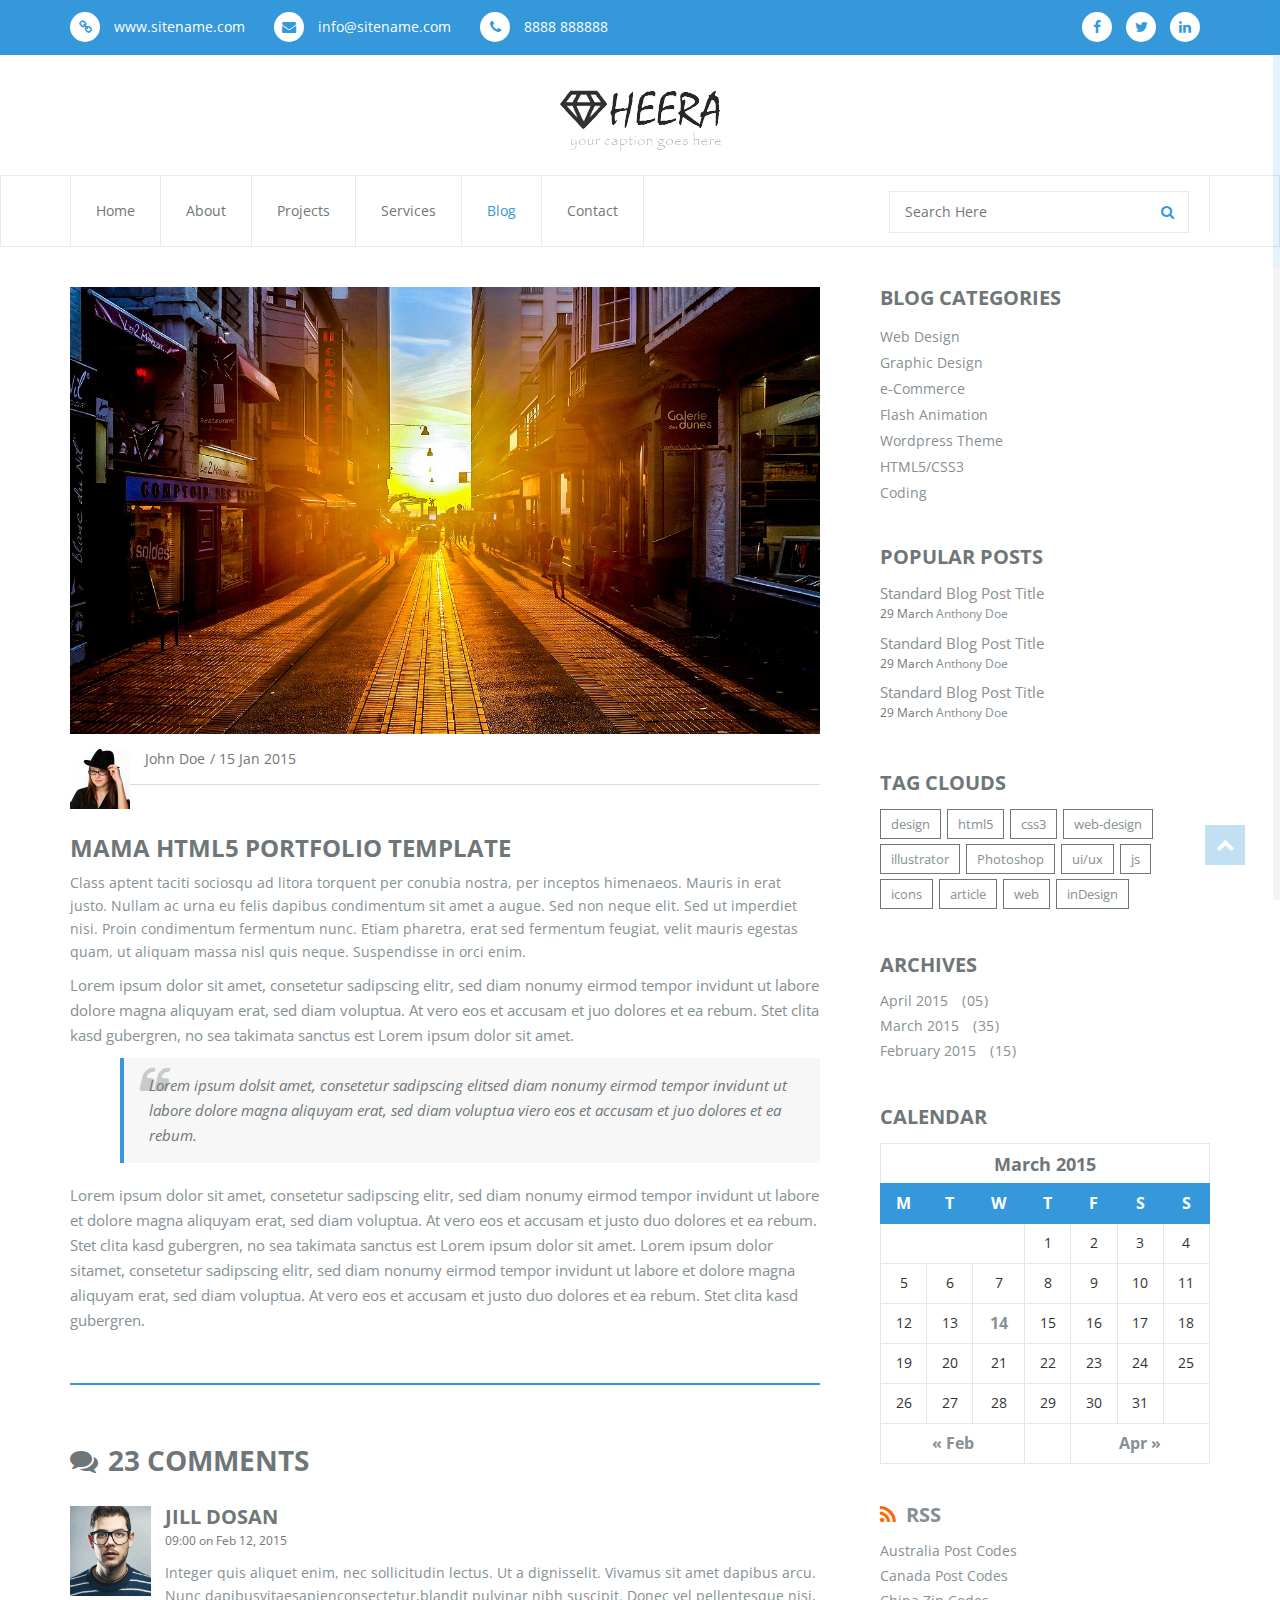
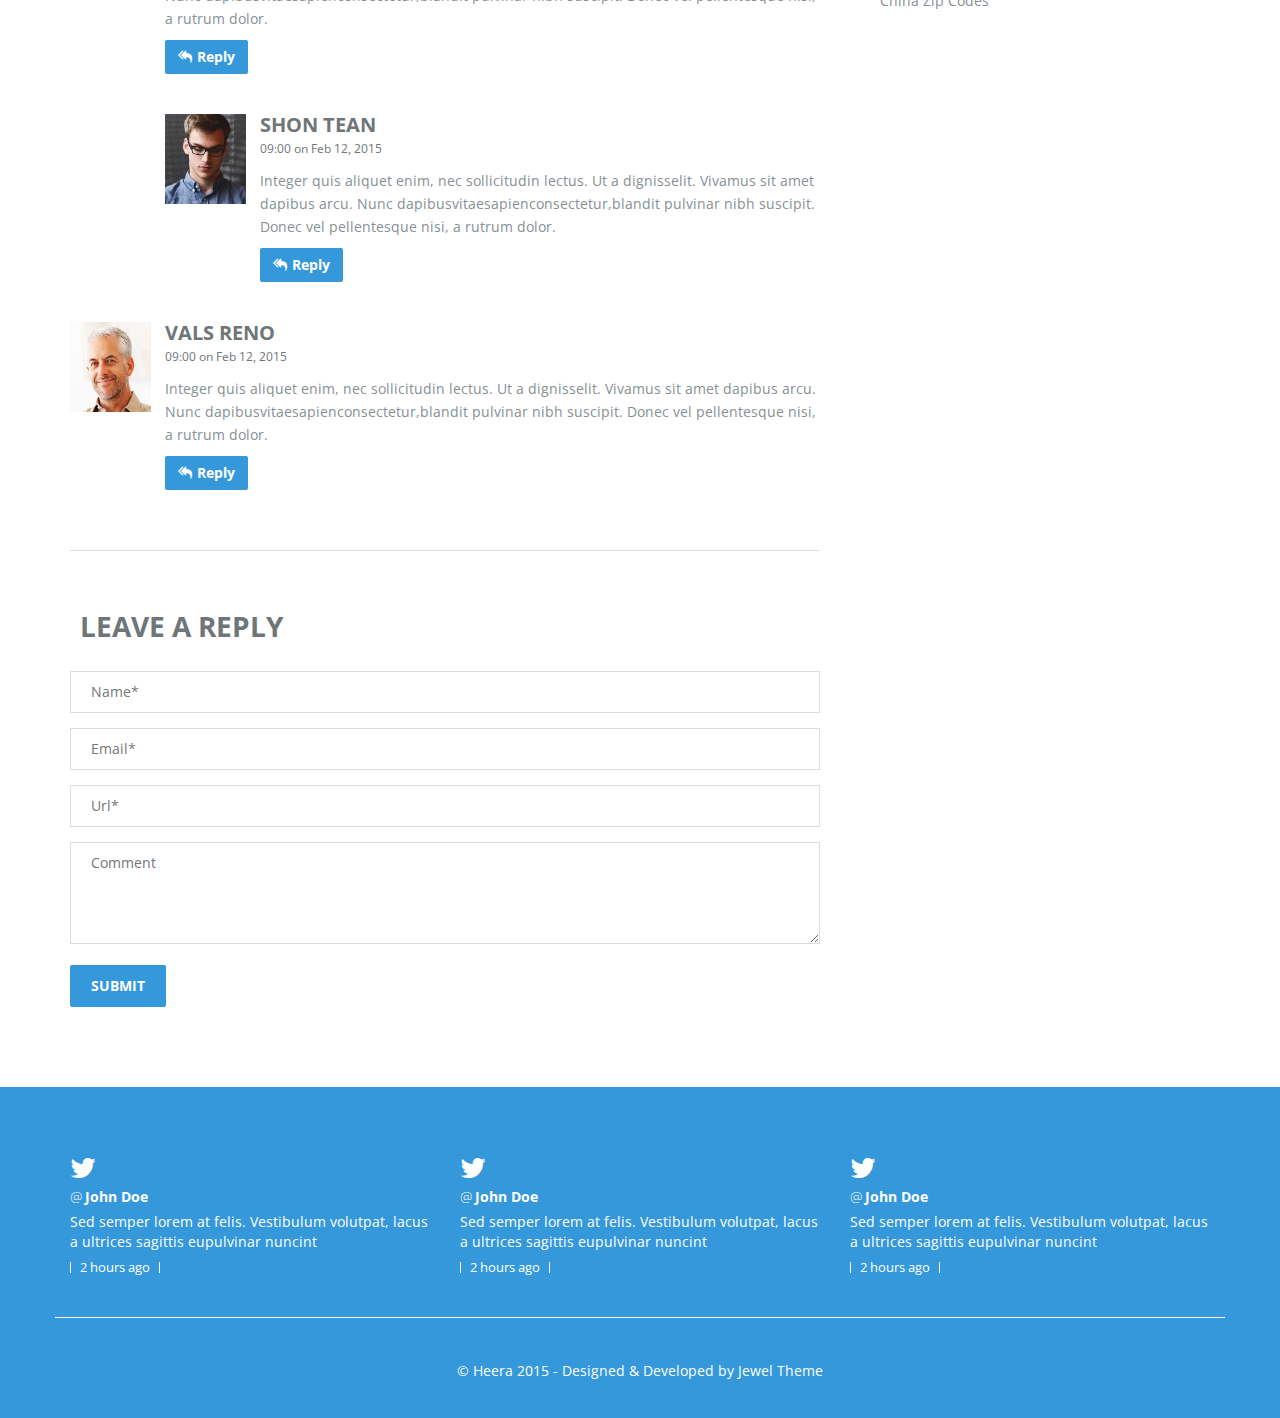
==== blog-single.html @ c77e1c68 "Add files via upload" ====
<!doctype html>
<html lang="en">
<head>
	<meta charset="UTF-8">
	<title>Heera HTML5 Template by Jewel Theme</title>

	<meta name="description" content="Heera HTML5 Template by Jewel Theme" >

	<meta name="author" content="Jewel Theme">

	<meta http-equiv="X-UA-Compatible" content="IE=edge">

	<!-- Mobile Specific Meta -->
	<meta name="viewport" content="width=device-width, initial-scale=1">
	<!--[if IE]><meta http-equiv='X-UA-Compatible' content='IE=edge,chrome=1'><![endif]-->

	<!-- Bootstrap  -->
	<link href="assets/css/bootstrap.min.css" rel="stylesheet">

	<!-- icon fonts font Awesome -->
	<link href="assets/css/font-awesome.min.css" rel="stylesheet">

	<!-- Import Custom Styles -->
	<link href="assets/css/style.css" rel="stylesheet">

	<!-- Import Animate Styles -->
	<link href="assets/css/animate.min.css" rel="stylesheet">

	<!-- Import Custom Responsive Styles -->
	<link href="assets/css/responsive.css" rel="stylesheet">

	
	<!--[if IE]>
  		<script src="http://html5shiv.googlecode.com/svn/trunk/html5.js"></script>
  		<![endif]-->

  	</head>
  	<body class="header-fixed-top">


      <div id="page-top" class="page-top"></div><!-- /.page-top -->

      <section id="top-contact" class="top-contact">
        <div class="container">
          <div class="row">
            <div class="col-sm-8 pull-left">
              <ul class="contact-list">
                <li>
                  <a class="site-name" href="#">
                    <span class="top-icon"><i class="fa fa-link"></i></span>
                    www.sitename.com
                  </a>
                </li>
                <li>
                  <a class="info" href="#">
                    <span class="top-icon"><i class="fa fa-envelope"></i></span>
                    info@sitename.com
                  </a>
                </li>
                <li>
                  <a class="phone-no" href="#">
                    <span class="top-icon"><i class="fa fa-phone"></i></span>
                    8888 888888
                  </a>
                </li>
              </ul>
            </div>

            <div class="col-sm-4 pull-right">
              <div class="top-social">
                <ul>
                  <li>
                    <a href="#" class="top-icon fa fa-facebook"></a>
                  </li>
                  <li>
                    <a href="#" class="top-icon fa fa-twitter"></a>
                  </li>
                  <li>
                    <a href="#" class="top-icon fa fa-linkedin"></a>
                  </li>
                </ul>
              </div>
            </div>
          </div><!-- /.row -->
        </div><!-- /.container -->
      </section><!-- /#top-contact -->



      <section id="site-banner" class="site-banner text-center">
        <div class="container">
          <div class="site-logo">
            <a href="./"><img src="images/logo.png" alt="Site Logo"></a>
          </div><!-- /.site-logo -->
        </div><!-- /.container -->
      </section><!-- /#site-banner -->



      <header id="main-menu" class="main-menu">
        <div class="container">
          <div class="row">
            <div class="col-sm-7">
              <div class="navbar-header">
                <button type="button" class="navbar-toggle collapsed" data-toggle="collapse" data-target="#menu">
                  <i class="fa fa-bars"></i>
                </button>
                <div class="menu-logo">
                  <a href="./"><img src="images/logo.png" alt="menu Logo"></a>
                </div><!-- /.menu-logo -->
              </div>
              <nav id="menu" class="menu collapse navbar-collapse">
                <ul id="headernavigation" class="menu-list nav navbar-nav">
                  <li><a href="./">Home</a></li>
                  <li><a href="#about">About</a></li>
                  <li><a href="#portfolio">Projects</a></li>
                  <li><a href="#services">Services</a></li>
                  <li class="active"><a href="#latest-post">Blog</a></li>
                  <li><a href="#contact">Contact</a></li>
                </ul><!-- /.menu-list -->
              </nav><!-- /.menu-list -->
            </div>

            <div class="col-sm-5">
              <div class="menu-search pull-right">
                <form role="search" class="search-form" action="#" method="get">
                  <input class="search-field" type="text" name="s" id="s" placeholder="Search Here" required>
                  <button class="btn search-btn" type="submit"><i class="fa fa-search"></i></button>
                </form><!-- /.search-form -->
              </div><!-- /.menu-search -->
            </div>
          </div><!-- /.row -->
        </div><!-- /.container -->
      </header><!-- /#main-menu -->




      <section id="main-content" class="main-content blog-post-singgle-page">
        <div class="container">
          <div class="row">
            <div class="col-sm-8">
              <div id="blog-post-content" class="blog-post-content">
                <article class="post type-post">
                  <div class="post-top">
                    <div class="post-thumbnail">
                      <img class="img-responsive" src="images/blog-single/1.jpg" alt="post Image">
                    </div><!-- /.post-thumbnail -->  
                    <div class="post-meta">
                      <div class="entry-meta">
                        <div class="author-avatar">
                          <img src="images/author/1.jpg" alt="Author Image">
                        </div><!-- /.author-avatar -->
                        <div class="entry-meta-content">
                          <span class="author-name">
                            <a href="#">John Doe</a>
                          </span>
                          <span class="entry-date">
                            <time datetime="2015-01-15">15 Jan 2015</time>
                          </span>
                        </div><!-- /.meta-content -->
                      </div><!-- /.entry-meta -->
                    </div><!-- /.post-meta -->
                  </div><!-- /.post-top -->
                  <div class="post-content">
                    <h2 class="entry-title"><a href="blog-single.html">Mama HTML5 Portfolio Template</a></h2>
                    <p class="entry-text">
                      Class aptent taciti sociosqu ad litora torquent per conubia nostra, per inceptos himenaeos. Mauris in erat justo. Nullam ac urna eu felis dapibus condimentum sit amet a augue. Sed non neque elit. Sed ut imperdiet nisi. Proin condimentum fermentum nunc. Etiam pharetra, erat sed fermentum feugiat, velit mauris egestas quam, ut aliquam massa nisl quis neque. Suspendisse in orci enim.
                    </p>
                    <p>
                      Lorem ipsum dolor sit amet, consetetur sadipscing elitr, sed diam nonumy eirmod tempor invidunt ut labore dolore magna aliquyam erat,  sed diam voluptua. At vero eos et accusam et juo dolores et ea rebum. Stet clita kasd gubergren, no sea takimata sanctus est Lorem ipsum dolor sit amet.
                    </p>

                    <blockquote>
                      Lorem ipsum dolsit amet, consetetur sadipscing elitsed diam nonumy  eirmod tempor invidunt ut labore dolore magna aliquyam erat,  sed diam voluptua viero eos et accusam et juo dolores et ea rebum.
                    </blockquote>
                    <p>
                      Lorem ipsum dolor sit amet, consetetur sadipscing elitr, sed diam nonumy eirmod tempor invidunt ut labore et dolore magna aliquyam erat, sed diam voluptua.
                      At vero eos et accusam et justo duo dolores et ea rebum. Stet clita kasd gubergren, no sea takimata sanctus est Lorem ipsum dolor sit amet. Lorem ipsum dolor sitamet, consetetur sadipscing elitr,  sed diam nonumy eirmod tempor invidunt ut labore et dolore magna aliquyam erat, sed diam voluptua.  At vero eos et accusam et justo duo dolores et ea rebum. Stet clita kasd gubergren.
                    </p>
                  </div><!-- /.post-content -->

                  <div id="comments" class="comments">
                    <div class="comments-area">
                      <h3 class="comment-title"><span class="title-icon"><i class='fa fa-comments'></i></span>23 Comments</h3>
                      <div class="comments-details">
                        <ul class="comment-list">
                          <li class="parent">
                            <article class="comment">
                              <div class="comment-author">
                                <img src="images/comment/1.jpg" alt="Comment Author">
                              </div>
                              <div class="comment-content">
                                <h4 class="author-name">Jill Dosan</h4>
                                <span class="comment-date">
                                  <span class="entry-date">
                                    <time datetime="12-02-2015 09:00">09:00 on Feb 12, 2015</time> 
                                  </span>
                                </span><!-- /.comment-date -->
                                <p>Integer quis aliquet enim, nec sollicitudin lectus. Ut a dignisselit. Vivamus sit amet dapibus arcu. Nunc dapibusvitaesapienconsectetur,blandit pulvinar nibh suscipit. Donec vel pellentesque nisi, a rutrum dolor. </p>
                                <a class="btn" href="#"><span class="btn-icon"><i class="fa fa-reply-all"></i></span>Reply</a>
                              </div>
                            </article><!-- /.comment -->

                            <ul>
                              <li class="child">
                                <article class="comment">
                                  <div class="comment-author">
                                    <img src="images/comment/2.jpg" alt="Comment Author">
                                  </div>
                                  <div class="comment-content">
                                    <h4 class="author-name">Shon Tean</h4>
                                    <span class="comment-date">
                                      <span class="entry-date">
                                        <time datetime="12-02-2015 09:00">09:00 on Feb 12, 2015</time> 
                                      </span>
                                    </span><!-- /.comment-date -->
                                    <p>Integer quis aliquet enim, nec sollicitudin lectus. Ut a dignisselit. Vivamus sit amet dapibus arcu. Nunc dapibusvitaesapienconsectetur,blandit pulvinar nibh suscipit. Donec vel pellentesque nisi, a rutrum dolor.</p>
                                    <a class="btn" href="#"><span class="btn-icon"><i class="fa fa-reply-all"></i></span>Reply</a>
                                  </div>
                                </article><!-- /.comment -->
                              </li>
                            </ul>
                          </li>

                          <li class="parent">
                            <article class="comment">
                              <div class="comment-author">
                                <img src="images/comment/3.jpg" alt="Comment Author">
                              </div>
                              <div class="comment-content">
                                <h4 class="author-name">Vals Reno</h4>
                                <span class="comment-date">
                                  <span class="entry-date">
                                    <time datetime="12-02-2015 09:00">09:00 on Feb 12, 2015</time> 
                                  </span>
                                </span><!-- /.comment-date -->
                                <p>Integer quis aliquet enim, nec sollicitudin lectus. Ut a dignisselit. Vivamus sit amet dapibus arcu. Nunc dapibusvitaesapienconsectetur,blandit pulvinar nibh suscipit. Donec vel pellentesque nisi, a rutrum dolor.</p>
                                <a class="btn" href="#"><span class="btn-icon"><i class="fa fa-reply-all"></i></span>Reply</a>
                              </div>
                            </article><!-- /.comment -->
                          </li>                   
                        </ul>
                      </div><!-- /.comments -->

                      <div id="leave-comment" class="clearfix leave-comment">
                        <h3 class="title"><span class="title-icon ti-comment-alt"></span>Leave A Reply</h3>
                        <div id="respond">
                          <form action="#" method="post" id="commentform" class="commentform">
                            <input id="author" class="name" name="author" type="text" placeholder="Name*" value="" required>
                            <input id="email" class="email" name="email" type="email" placeholder="Email*" value="" required>
                            <input id="url" class="url" name="email" type="email" placeholder="Url*" value="" required>
                            <textarea id="comment" class="comment" name="comment" placeholder="Comment" rows="4" required></textarea>
                            <button name="submit" class="submit-btn" type="submit" id="submit"><span class="ti-shift-right"></span>Submit</button>
                          </form><!-- /#commentform -->
                        </div><!-- /#respond -->
                      </div><!-- /#leave-comment -->
                    </div><!-- /.comment-area -->
                  </div><!-- /#comment -->
                </article>
              </div>
            </div>
            <div class="col-sm-4">
              <div id="blog-sidebar" class="blog-sidebar widget-area" role="complementary">
                <div class="sidebar-content">

                  <aside class="widget widget_categories">
                    <h3 class="widget-title">
                      Blog Categories
                    </h3><!-- /.widget-title -->

                    <ul class="category-list">
                      <li><a href="#" >Web Design</a></li>
                      <li><a href="#" >Graphic Design</a></li>
                      <li><a href="#" >e-Commerce</a></li>
                      <li><a href="#" >Flash Animation</a></li>
                      <li><a href="#" >Wordpress Theme</a></li>
                      <li><a href="#" >HTML5/CSS3</a></li>
                      <li><a href="#" >Coding</a></li>
                    </ul>
                  </aside><!-- /.widget -->

                  <aside class="widget widget_recent_entries">
                    <h3 class="widget-title">
                      Popular Posts
                    </h3><!-- /.widget-title -->
                    <ul class="recent-post">
                      <li>
                        <div class="recent-post-details">
                          <a class="post-title" href="#">Standard Blog Post Title</a><br>
                          <div class="post-meta">
                            <time datetime="2014-03-29">29 March</time> 
                            <a href="#">Anthony Doe</a>
                          </div><!-- /.post-meta -->
                        </div><!-- /.recent-post-details -->
                      </li>
                      <li>
                        <div class="recent-post-details">
                          <a class="post-title" href="#">Standard Blog Post Title</a><br>
                          <div class="post-meta">
                            <time datetime="2014-03-29">29 March</time> 
                            <a href="#">Anthony Doe</a>
                          </div><!-- /.post-meta -->
                        </div><!-- /.recent-post-details -->
                      </li>
                      <li>
                        <div class="recent-post-details">
                          <a class="post-title" href="#">Standard Blog Post Title</a><br>
                          <div class="post-meta">
                            <time datetime="2014-03-29">29 March</time> 
                            <a href="#">Anthony Doe</a>
                          </div><!-- /.post-meta -->
                        </div><!-- /.recent-post-details -->
                      </li>
                    </ul><!-- /.recent-post -->
                  </aside><!-- /.widget -->

                  <aside class="widget widget wp_widget_tag_cloud clearfix">
                    <h3 class="widget-title">
                      Tag Clouds
                    </h3><!-- /.widget-title -->
                    <div class="tag-cloud-wrapper">
                      <a href="#">design</a>
                      <a href="#">html5</a>
                      <a href="#">css3</a>
                      <a href="#">web-design</a>
                      <a href="#">illustrator</a>
                      <a href="#">Photoshop</a>
                      <a href="#">ui/ux</a>
                      <a href="#">js</a>
                      <a href="#">icons</a>
                      <a href="#">article</a>
                      <a href="#">web</a>
                      <a href="#">inDesign</a>
                    </div><!-- /.tag-cloud-wrapper -->
                  </aside><!-- /.widget -->

                  <aside class="widget widget_archive">
                    <h3 class="widget-title">
                      Archives
                    </h3><!-- /.widget-title -->
                    <ul class="archive-list">
                      <li><a href="#">April 2015 <span class="count">05</span></a> </li>
                      <li><a href="#">March 2015 <span class="count">35</span></a> </li>
                      <li><a href="#">February 2015 <span class="count">15</span></a> </li>
                    </ul>
                  </aside><!-- /.widget -->

                  <aside class="widget widget_calendar">
                    <h3 class="widget-title">Calendar</h3>
                    <div id="calendar_wrap" class="calendar_wrap">
                      <table id="wp-calendar" class="wp-calenda">
                        <caption>March 2015</caption>
                        <thead>
                          <tr>
                            <th scope="col" title="Monday">M</th>
                            <th scope="col" title="Tuesday">T</th>
                            <th scope="col" title="Wednesday">W</th>
                            <th scope="col" title="Thursday">T</th>
                            <th scope="col" title="Friday">F</th>
                            <th scope="col" title="Saturday">S</th>
                            <th scope="col" title="Sunday">S</th>
                          </tr>
                        </thead>

                        <tfoot>
                          <tr>
                            <td colspan="3" id="prev"><a href="#">« Feb</a></td>
                            <td class="pad">&nbsp;</td>
                            <td colspan="3" id="next"><a href="#">Apr »</a></td>
                          </tr>
                        </tfoot>

                        <tbody>
                          <tr>
                            <td colspan="3" class="pad">&nbsp;</td><td>1</td><td>2</td><td>3</td><td>4</td>
                          </tr>
                          <tr>
                            <td>5</td><td>6</td><td>7</td><td>8</td><td>9</td><td>10</td><td>11</td>
                          </tr>
                          <tr>
                            <td>12</td><td>13</td><td><a href="#">14</a></td><td>15</td><td>16</td><td>17</td><td>18</td>
                          </tr>
                          <tr>
                            <td>19</td><td>20</td><td>21</td><td>22</td><td>23</td><td>24</td><td>25</td>
                          </tr>
                          <tr>
                            <td>26</td><td>27</td><td>28</td><td>29</td><td>30</td><td>31</td>
                            <td class="pad" colspan="1">&nbsp;</td>
                          </tr>
                        </tbody>
                      </table></div></aside>

                      <aside class="widget widget_rss">
                        <h3 class="widget-title"><a class="rsswidget" href="#" title="Syndicate this content"><i class="rss-icon fa fa-rss"></i>Rss</a>
                        </h3>
                        <ul>
                          <li>
                            <a class="rsswidget" href="#">Australia Post Codes</a>
                          </li>
                          <li>
                            <a class="rsswidget" href="#">Canada Post Codes</a>
                          </li>
                          <li>
                            <a class="rsswidget" href="#">China Zip Codes</a>
                          </li>
                        </ul>
                      </aside>
                    </div><!-- /.sidebar-content -->
                  </div><!-- /#sidebar -->
                </div>
              </div>
            </div><!-- /.container -->
          </section><!-- /#main-content -->





          <footer>
            <div id="footer-top" class="footer-top">
              <div class="container">
                <div class="row">
                  <div id="tweet" class="tweet text-left">
                    <div class="col-xs-4 about-tweet">
                      <span class="tweet-icon"><i class="fa fa-twitter"></i></span>
                      <span class="tweet-author">John Doe</span>
                      <p class="tweet-details">
                        Sed semper lorem at felis. Vestibulum volutpat, lacus a ultrices sagittis eupulvinar nuncint
                      </p><!-- /.tweet-details -->
                      <time datetime="PT2H">2 Hours Ago</time>
                    </div>
                    <div class="col-xs-4 about-tweet">
                      <span class="tweet-icon"><i class="fa fa-twitter"></i></span>
                      <span class="tweet-author">John Doe</span>
                      <p class="tweet-details">
                        Sed semper lorem at felis. Vestibulum volutpat, lacus a ultrices sagittis eupulvinar nuncint
                      </p><!-- /.tweet-details -->
                      <time datetime="PT2H">2 Hours Ago</time>
                    </div>
                    <div class="col-xs-4 about-tweet">
                      <span class="tweet-icon"><i class="fa fa-twitter"></i></span>
                      <span class="tweet-author">John Doe</span>
                      <p class="tweet-details">
                        Sed semper lorem at felis. Vestibulum volutpat, lacus a ultrices sagittis eupulvinar nuncint
                      </p><!-- /.tweet-details -->
                      <time datetime="PT2H">2 Hours Ago</time>
                    </div>
                  </div><!-- /#tweet -->
                </div><!-- /.row -->
              </div><!-- /.container -->
            </div><!-- /#footer-top -->

            <div id="footer-bottom" class="footer-bottom text-center">
              <div class="container">
                <div id="copyright" class="copyright">
                  &copy; <a href="http://demos.jeweltheme.com/kite">Heera</a>  2015 - Designed &amp; Developed by <a href="http://jeweltheme.com">Jewel Theme</a>
                </div><!-- /#copyright -->
              </div>
            </div><!-- /#footer-bottom -->
          </footer>



          <div id="scroll-to-top" class="scroll-to-top">
           <span>
            <i class="fa fa-chevron-up"></i>    
          </span>
        </div><!-- /#scroll-to-top -->



        <!-- Include modernizr-2.8.3.min.js -->
        <script src="assets/js/modernizr-2.8.3.min.js"></script>

        <!-- Include jquery.min.js plugin -->
        <script src="assets/js/jquery-2.1.0.min.js"></script>

        <!-- Javascript Plugins  -->
        <script src="assets/js/plugins.js"></script>

        <!-- Custom Functions  -->
        <script src="assets/js/functions.js"></script>

        <script src="assets/js/wow.min.js"></script>

      </body>
      </html>
---- assets/css/style.css ----
/* This css file is to over write bootstarp css
---------------------------------------------------------------------- */
/*
Theme Name: Heera
Theme URI: http://jeweltheme.com/
Author: JWTheme
Author URI: http://jeweltheme.com/
Description: Heera HTML5 Template by JWTheme
Version: 1.0
License: GNU General Public License v2 or later
License URI: http://www.gnu.org/licenses/gpl-2.0.html
Tags: html, themplate, heera, jwtheme, business
*---------------------------------------------------------------------- */



/*---------------------------------------------------------------------- /
Table of Contents 
------------------------------------------------------------------------ /

* 1 - Google Font
* 2 - General Styles
*   2.1 - Headings 
*   2.2 - Carosuel 
*   2.3 - Title Related  
*   2.4 - Isotope Items Filter
* 3 - Typography Page Start
*   3.1 - Dropcap
*   3.2 - Blockquote
*   3.3 - List Styles
*   3.4 - Text Styles
* 4 - Short Code Page Start 
*   4.1 - Accordion
*   4.2 - Tab

------------------------------------------------------------------------ /
Table of Contents End
------------------------------------------------------------------------*/

/* 1 - Google Font
------------------------------------------------------------------------*/
@import url(http://fonts.googleapis.com/css?family=Open+Sans:400,300,700,800);

/* 1 - Google Font End 
------------------------------------------------------------------------*/


/* 2 - General styles
---------------------------------------------------------------------- */
html,
body {
	font-family: 'Open Sans', Sans-serif;
	font-size: 16px;
	overflow: hidden;

	-webkit-font-smoothing: antialiased;
	-moz-font-smoothing: antialiased;
	-ms-font-smoothing: antialiased;
	-0-font-smoothing: antialiased;
}
a {
	text-decoration: none;
	-webkit-transition: all .25s ease;
	-moz-transition: all .25s ease;
	-ms-transition: all .25s ease;
	-o-transition: all .25s ease;
	transition: all .25s ease;
}
a:focus {
	text-decoration: none;
	outline:none;
	outline-offset:0;
}
a:hover {
	text-decoration: none;
}
p {
	color: #869093;
	font-size: 0.9375em;
	line-height: 25px;
}
ul {
	margin: 0px;
	padding: 0px;
}
li {
	display: inline-block;
}
img {
	max-width: 100%;
	height: auto;
	-webkit-transition: all .25s ease;
	-moz-transition: all .25s ease;
	-ms-transition: all .25s ease;
	-o-transition: all .25s ease;
	transition: all .25s ease;
}
iframe,
audio {
	width: 100%;
	height: auto;
	border: none;
}
input,
textarea {
	width: 100%;
}
.form-control:focus,
input:focus,
textarea:focus,
button:focus {
	border: 1px solid #e9e9e9;
	box-shadow: none;
	outline: 0 !important;
} 
.btn:focus, .btn:active:focus, .btn.active:focus, .btn.focus, .btn:active.focus, .btn.active.focus {

	outline: 0; 
}

/* 2.1 - Headings 
--------------------------------------------- */

h1 {
	font-size: 2.75em;
}
h2 {
	font-size: 2.18em;
}
h3 {
	font-size: 1.75em;
}
h4 {
	font-size: 1.375em;
}
h5 {
	font-size: 1.125em;
}
h6 {
	font-size: 1em;
}
h1,h2,h3,h4,h5,h6 {
	margin: 0px;
}

/* Top Contact Section */
.top-contact {
	background-color: #3498db;
	font-size: .875em;
	height: 55px;
	line-height: 53px;
}
.contact-list li {
	padding-right: 25px;
}
.contact-list a {
	color: #ffffff;
}
.top-icon {
	background-color: #ffffff;
	border-radius: 50%;
	color: #3498db;
	display: inline-block;
	width: 30px;
	height: 30px;
	line-height: 30px;
	margin-right: 10px;
	text-align: center;
}
.top-social {
	text-align: right;
}

/* Site Banner Section */

.site-banner {
	background-color: #ffffff;
	height: 120px;
}
.site-logo {
	padding-top: 35px;
}

/* Main Menu Section */

.main-menu {
	background-color: #ffffff;
	border: 1px solid #e9e9e9;
}
.navbar-collapse {
	padding: 0px;
}
.menu-logo {
	display: none;
}
.navbar-toggle:focus {
	border: none;
	outline: 0;
}
.nav>li>a:hover, .nav>li>a:focus {
	background-color: transparent;
	color: #3498db;
}
.navbar-nav>li>a {
	border-right: 1px solid #e9e9e9;
	color: #6f7678;
	display: inline-block;
	font-size: .875em;
	padding: 25px;
	text-transform: capitalize;

	-webkit-transition: all .25s ease;
	-moz-transition: all .25s ease;
	-ms-transition: all .25s ease;
	-o-transition: all .25s ease;
	transition: all .25s ease;
}
.menu-list .active a {
	color: #3498db;
}
.menu-list li:first-child a {
	border-left: 1px solid #e9e9e9;
}
.menu-search {
	border-right: 1px solid #e9e9e9;
	padding-right: 20px;
}
.search-form {
	font-size: .875em;
	position: relative;
	padding-top: 15px;
}
.search-field {
	border: 1px solid #e9e9e9;
	padding: 10px 15px;
	width: 300px;
}
.search-btn {
	background-color: transparent;
	color: #3498db;
	position: absolute;
	right: 2px;
	top: 19px;
}
.header-fixed-top header.sticky {
	background-color: #ffffff;
	position: fixed;
	top: 0;
	left: 0;
	width: 100%;
	z-index: 999;
	-webkit-animation-duration: 0.45s;
	-moz-animation-duration: 0.45s;
	-ms-animation-duration: 0.45s;
	-o-animation-duration: 0.45s;
	animation-duration: 0.45s;
}

/* Main Slider Section */
.carousel-caption {
	left: 0;
	padding-bottom: 0px;
	background-color: rgba(0, 0, 0, 0.4);
	width: 100%;
	height: 100%;
	bottom: 5px;
	padding-top: 10%;
}

.slider-icon {
	color: #ffffff;
	font-size: 4em;
}
.carousel-title {
	font-size: 4em;
}
.main-slider span {
	color: #fff;
	display: block;
	text-transform: uppercase;
	margin: 15px 0px;
	font-weight: 800;
}
.main-slider .btn {
	background-color: #ffffff;
	color: #3498db;
	margin-top: 30px;
	padding: 10px 15px;
	text-transform: capitalize;
}
.main-slider .btn:hover {
	background-color: #3498db;
	color: #ffffff;
}
.main-slider .carousel-control.right,
.main-slider .carousel-control.left {
	background-image: none;
	background-color: rgba(0, 0, 0, 0.6);
	font-size: 2em;
	width: 50px;
	height: 50px;
	text-align: center;
	line-height: 50px;
	top: 50%;
	margin-top: -25px;

	-webkit-transition: all 0.25s ease;
	-moz-transition: all 0.25s ease;
	-ms-transition: all 0.25s ease;
	-o-transition: all 0.25s ease;
	transition: all 0.25s ease;
}
.main-slider .carousel-control.right {
	right: -10%;
}
.main-slider .carousel-control.left {
	left: -10%;
}
.main-slider:hover .carousel-control.right {
	right: 0%;
}
.main-slider:hover .carousel-control.left {
	left: 0%;
}
.main-slider .carousel-control:hover {
	color: #3498db;
}

/* About Section */
.about {
	padding-top: 90px;
}
.about-area {
	background: #f7f7f7;
	border-top: 2px solid #3498db;
	border-bottom: 2px solid #3498db;
	position: relative;
}
.title-area {
	top: -35px;
	width: 330px;
	left: 50%;
	margin-left: -175px;
	position: absolute;
}
.about-title {
	background: #f7f7f7;
	border-top: 2px solid #3498db;
	color: #6f7678;
	font-size: 2.125em;
	font-weight: 800;
	padding-top: 15px;
	text-transform: uppercase;
}
.about .title-description {
	padding-bottom: 15px;
	margin: 0px;
}
.about-items {
	background: #f7f7f7;
	display: inline-block;
	padding-top: 90px;
}
.about-items .item {
	padding-bottom: 60px;
}
.item-top {
	border-top: 1px solid #d7dee0;
	border-bottom: 1px solid #d7dee0;
	color: #3498db;
	padding: 15px 0px;
}
.about-items .item-title {
	font-size: 1.5em;
	font-weight: 800;
	padding-bottom: 3px;
	text-transform: uppercase;
}
.about-items .sub-title {
	font-size: 1.25em;
	font-weight: 300;
}
.about-items .item-description {
	color: #869093;
	font-size: .875em;
	padding: 20px 0px 12px 0px;
}
.about-items .btn {
	background-color: #3498db;
	color: #ffffff;
	font-size: .875em;
	font-weight: 800;	
	text-transform: uppercase;
}
.about-items .btn:hover {
	background-color: #ffffff;
	border-color: #3498db;
	color: #3498db;
}

/* Portfolio Section */
.portfolio-top {
	position: relative;
}
.portfolio-area {
	border-bottom: 1px solid #d7dee0;
	padding: 60px 0px;
}
.portfolio-title {
	color: #6f7678;
	font-size: 2.125em;
	font-weight: 800;
	position: relative;
	text-transform: uppercase;
}
.portfolio-title:before,
.portfolio-title:after {
	content: '';
	position: absolute;
	top: 50%;
	height: 1px;
	background-color: #d7dee0;
	width: 32%;
}
.portfolio-title:before {
	left: 0px;
}
.portfolio-title:after {
	right: 0px;
}
.portfolio-area .title-description {
	color: #3498db;
	font-size: .875em;
	padding-top: 5px;
}
.portfolio-slider {
	padding-top: 25px;
}
.portfolio-slider .item {
	border-bottom: 2px solid #3498db;
	display: inline-block;
}
.portfolio-slider .item-title {
	color: #869093;
	display: inline-block;
	font-size: .875em;
	padding: 5px 0px;
}
.slide-nav {
	background-color: #3498db;
	border: 1px solid transparent;
	border-radius: 50%;
	color: #ffffff;
	cursor: pointer;
	display: inline-block;
	font-size: 1em;
	width: 25px;
	height: 25px;
	line-height: 23px;
	text-align: center;
	top: 6px;
	position: absolute;
}
.slide-nav:hover {
	background-color: #ffffff;
	border-color: #3498db;
	color: #3498db;
}
.slide-left {
	left: 0px;
}
.slide-right {
	right: 0px;
}

/* Services Section */
.services {
	padding: 60px 0px 0px 0px;
}
.service-area {
	border-bottom: 2px solid #3498db;
	display: inline-block;
}
.service-items .item-title {
	color: #3498db;
	font-size: 1.5em;
	font-weight: 800;
	padding-bottom: 5px;
	text-transform: uppercase;
}
.service-items .sub-title {
	color: #3498db;
	font-size: 1.5em;
	font-weight: 300;
	line-height: 27px;
}
.service-items .item {
	padding-bottom: 60px;
}
.service-items .item-1 {
	border-bottom:  1px solid #d7dee0;
}
.service-items .item-2 {
	padding-top: 40px;
}
.service-items .btn {
	background-color: #3498db;
	color: #ffffff;
	font-weight: 800;
	margin-top: 15px;
	padding: 8px 15px;
	text-transform: uppercase;
}
.service-items .btn:hover {
	background-color: #ffffff;
	border-color: #3498db;
	color: #3498db;
} 
.panel-default {
	border-color: #e9e9e9;
	margin-bottom: 10px !important;
}
.panel-default>.panel-heading {
	background-color: #ffffff;
	padding: 16px 65px;
	position: relative;
}
.panel-title {
	color: #6f7678;
	font-size: .875em;
	font-weight: 700;
}
.panel-group .panel-heading+.panel-collapse>.panel-body, .panel-group .panel-heading+.panel-collapse>.list-group {
	border-color: #e9e9e9;
}
.panel-title a:before, .panel-title a.collapsed:before {
	font-family: FontAwesome;
	position: absolute;
	left: 0px;
	top: 0px;
	background-color: #3498db;
	color: #ffffff;
	padding: 16px;
	border-radius: 2px;
}
.panel-title a.collapsed:before {
	content: "\f067";
}
.panel-title a:before {
	content: "\f068";
}
.panel-body {
	padding: 30px;
}
.service-image {
	float: left;
	padding-right: 30px;
}
.accordion-title {
	color: #3498db;
	font-size: .875em;
}

/* Latest post Section */
.post-area {
	padding-top: 60px;
	padding-bottom: 20px;
}
.latest-posts {
	padding-bottom: 35px;
	padding-top: 40px;
	display: inline-block;
}
.post-area-title {
	color: #6f7678;
	font-size: 2.125em;
	font-weight: 800;
	text-transform: uppercase;
	position: relative;
}
.post-area-title:before, 
.post-area-title:after {
	content: '';
	background-color: #d7dee0;
	top: 50%;
	height: 1px;
	position: absolute;
	width: 32%;
} 
.post-area-title:before {
	left: 0px;
}
.post-area-title:after {
	right: 0px;
}
.latest-post .title-description {
	color: #3498db;
}
.latest-post .item {
	padding-bottom: 25px;
}
.latest-post article {
	border-bottom: 2px solid #3498db;
	padding-bottom: 25px;
	vertical-align: text-top;
}
.post-meta {
	border-bottom:  1px solid #d7dee0;
	color: #6f7678;
	font-size: .875em;
	padding: 15px 0px;
}
.entry-meta span {
	display: inline-block;
	position: relative;
	padding-right: 10px;
}
.entry-meta span:before {
	content: '/';
	position: absolute;
	top: 0px;
	right: 0px;
}
.entry-meta span:last-child:before {
	content: '';
}
.entry-meta a {
	color: #6f7678;
}
.entry-meta a:hover {
	color: #3498db;
} 
.tag-list li {
	padding-right: 5px;
	position: relative;
}
.tag-list li:before {
	content: ',';
	position: absolute;
	bottom: 0px;
	right: 0px;
} 
.tag-list li:last-child:before {
	content: '';
} 
.post-content {
	padding-top: 15px;
}
.entry-title {
	color: #6f7678;
	font-size: 1.5em;
	font-weight: 700;
	text-transform: uppercase;
}
.entry-title a {
	color: #6f7678;
}
.entry-title a:hover {
	color: #3498db;
}
.entry-text {
	font-size: .875em;
	line-height: 23px;
	padding-top: 10px;
}
.post-content .btn {
	background-color: #3498db;
	border: 1px solid transparent;
	border-radius: 2px;
	color: #ffffff;
	font-size: .75em;
	font-weight: 800;
	margin-top: 15px;
	padding: 10px 15px;
	text-transform: uppercase;
}
.post-content .btn:hover {
	background-color: #ffffff;
	border-color: #3498db;
	color: #3498db;
}


/* Subscribe Section */

.subscribe-section {
	background: #3498db;
	padding: 60px 0px;
}
.subscribe-section p {
	margin: 0px; 
}
.subscribe-section input {
	max-width: 510px;
	display: inline-block;
}
.subscribe-section .form-control {
	margin: 0px !important;
}
.subscribe-section .btn {
  background: #ffffff !important;
  border-radius: 0px;
  color:  #3498db !important;
  padding: 11px 50px !important;
  max-width: 200px;
  font-weight: normal !important;
  margin-top: -1px;
  margin-left: 10px;
}











/* Contact Section */
.map-container img{
	max-width: inherit;
	height: inherit;
}
.google-map-container {
	width: 100%;
	height: 600px;
}

.message-details {
	padding: 60px 0px;
}
.message-details input,
.subscribe-section input {
	padding: 21px 20px !important;
}
.message-details .form-control,
.subscribe-section .form-control {
	border: 1px solid #e9e9e9;
	border-radius: 2px;
	box-shadow: none;
	font-size: .875em;
	padding: 20px;
	margin-bottom: 15px;
}
.message-details .btn,
.subscribe-section .btn {
	background-color: #3498db;
	border: 1px solid transparent;
	border-radius: 2px;
	color: #ffffff;
	font-size: .875em;
	font-weight: 800;
	width: 100%;
	padding: 12px 16px;
	text-transform: uppercase;

	-webkit-transition: all .25s ease;
	-moz-transition: all .25s ease;
	-ms-transition: all .25s ease;
	-o-transition: all .25s ease;
	transition: all .25s ease;
}
.message-details .btn:hover,
.subscribe-section .btn:hover {
	background-color: #ffffff;
	border-color: #3498db;
	color: #3498db;
}

/* Blog Post Single Page */

.main-content {
	padding-top: 40px;
}
.blog-post-singgle-page .post-meta {
	position: relative;
}
.blog-post-singgle-page .author-avatar {
	float: left;
	width: 60px;
	height: 60px;
}
.blog-post-singgle-page .entry-meta-content {
	display: inline-block;
	padding-left: 15px;
}
.blog-post-singgle-page .post-content {
	border-bottom: 2px solid #3498db;
	padding-bottom: 40px;
	padding-top: 50px;
}
.blog-post-singgle-page blockquote {
	border-left: 4px solid #3498db;
	font-size: .93em;
	font-style: italic;
	margin-left: 50px;
	color: #6f7678;
	background: #f7f7f7;
	padding: 15px 25px;
	line-height: 25px;
	position: relative;
	z-index: 1;
}
.blog-post-singgle-page blockquote:before {
	content: "\f10d";
	font-family: FontAwesome;
	position: absolute;
	top: 10px;
	color: #C9CBCB;
	left: 15px;
	font-size: 2em;
	z-index: -1;
} 
.comments {
	padding: 60px 0px;
}
.comment {
	color: #6f7678;
	padding: 20px 0px;
}
.comment-title {
	color: #6f7678;
	font-weight: 700;
	text-transform: uppercase;
	padding-bottom: 10px;
}
.title-icon {
	padding-right: 10px;
}
.comments-details {
	border-bottom: 1px solid #d7dee0;
	padding-bottom: 40px;
}
.comment-author {
	float: left;
	width: 90px;
	height: 90px;
}
.comment-author img {
	max-width: 100%;
	max-height: 100%;
}
.comment-content {
	padding-left: 95px;
}
.comment .author-name {
	font-weight: 700;
	font-size: 1.25em;
	text-transform: uppercase;
}
.comment-date {
	font-size: .78em;
}
.comment-content p {
	font-size: .875em;
	line-height: 23px;
	padding-top: 10px;
}
.child {
	padding-left: 95px;
}
.comment-content .btn {
	background-color: #3498db;
	border: 1px solid transparent;
	border-radius: 2px;
	color: #ffffff;
	font-size: .875em;
	font-weight: 700;
}
.comment-content .btn-icon {
	padding-right: 5px;
}
.comment-content .btn:hover {
	background-color: #ffffff;
	border-color: #3498db;
	color: #3498db;
}
.leave-comment {
	padding: 60px 0px 20px 0px;
}
.leave-comment .title {
	color: #6f7678;
	font-weight: 700;
	text-transform: uppercase;
	padding-bottom: 30px;
}
.commentform input,
.commentform textarea {
	border: 1px solid #d7dee0;
	font-size: .875em;
	margin-bottom: 15px;
	padding: 10px 20px;
}
.submit-btn {
	background-color: #3498db;
	border: 1px solid transparent;
	border-radius: 2px;
	color: #ffffff;
	font-size: .875em;
	font-weight: 700;
	text-transform: uppercase;
	padding: 10px 20px;

	-webkit-transition: all .25s ease;
	-moz-transition: all .25s ease;
	-ms-transition: all .25s ease;
	-o-transition: all .25s ease;
	transition: all .25s ease;
}
.submit-btn:hover {
	background-color: #ffffff;
	border-color: #3498db;
	color: #3498db;
}

/* Blog Sidebar */
.blog-sidebar {
	padding-left: 30px;
}
.blog-sidebar .widget {
	padding-bottom: 40px;
}
.blog-sidebar .widget-title {
	color: #6f7678;
	font-size: 1.25em;
	font-weight: 700;
	text-transform: uppercase;
	padding-bottom: 15px;
}
.blog-sidebar a {
	color: #869093;
}
.blog-sidebar a:hover {
	color: #3498db;
} 
.category-list li {
	display: block;
}
.category-list a {
	font-size: .875em;
	padding: 3px 0px;
	display: inline-block;
}

.recent-post li {
	display: block;
	font-size: .875em;
	padding-bottom: 10px;
}
.recent-post .post-title {
	font-size: 1.1em;
	text-transform: capitalize;
}
.recent-post .post-meta {
	border: none;
	padding: 0px 0px;
}

.tag-cloud-wrapper a {
	border: 1px solid #6f7678;
	display: inline-block;
	font-size: .8em;
	padding: 5px 10px;
	margin: 0px 2px 5px 0px;
}
.tag-cloud-wrapper a:hover {
	background-color: #3498db;
	border-color: #3498db;
	color: #ffffff;
}

.archive-list li {
	display: block;
	font-size: .87em;
	padding-bottom: 5px;
}
.archive-list .count {
	position: relative;
	padding: 0 5px;
	margin-left: 10px;
}
.archive-list .count:before {
	content: '(';
		position: absolute;
		left: 0px;
		top: 0px;	
	}
	.archive-list .count:after {
		content: ')';
position: absolute;
right: 0px;
top: 0px;	
}
.archive-list li:hover {
	color: #3498db;
}

.widget_calendar td a,
.widget_calendar td a:after {
	-webkit-transition: all .20s ease;
	-moz-transition: all .20s ease;
	-ms-transition: all .20s ease;
	-o-transition: all .20s ease;
	transition: all .20s ease;
}
.widget_calendar table {
	width: 100%;
	text-align: center;
}
.widget_calendar caption {
	color: #6f7678;
	text-align: center;
	font-weight: bold;
	line-height: 23px;
	font-size: 1.15em;
	height: 40px;
	border: 1px solid #e6e6e6;
	border-bottom: none;
	border-bottom: none;
}
.widget_calendar tbody{
	border: 1px solid #e6e6e6;
	border-top: none;
}
.widget_calendar th {
	color: #ffffff;
	height: 40px;
	text-align: center;
	border: 1px solid #3498db;
	background-color: #3498db;
}
.widget_calendar td {
	height: 40px;
	text-align: center;
	border: 1px solid #e6e6e6;
	font-size: .875em;
}
.widget_calendar td a{
	display: inline-block;
	width: 100%;
	height: 100%;
	line-height: 38px;
	position: relative;
	z-index: 0;
	font-weight: 700;
	font-size: 1.15em;
}
.widget_calendar td a:after{
	content: "";
	position: absolute;
	top: 8px;
	left: 8px;
	bottom: 8px;
	right: 8px;
	background-color: transparent;
	z-index: -1;
}
.widget_calendar td a:hover{
	color: #ffffff;
}
.widget_calendar td a:hover:after {
	top: 0px;
	left: 0px;
	bottom: 0px;
	right:0px;
	background-color: #3498db;
}
.rss-icon {
	color: #FF6600;
	padding-right: 10px;
}
.widget_rss li {
	display: block;
	font-size: .875em;
	padding-bottom: 5px;
}
/* Scroll To Top */

.scroll-to-top {
	position: fixed;
	right: 35px;
	bottom: 35px;
	font-size: 1.15em;
	height: 40px;
	width: 40px;
	background-color: #3498db;
	line-height: 38px;
	color: #ffffff;
	text-align: center;
	opacity: .3;
	cursor: pointer;

	-webkit-transition: all .25s ease;
	-moz-transition: all .25s ease;
	-ms-transition: all .25s ease;
	-o-transition: all .25s ease;
	transition: all .25s ease;
}
.scroll-to-top:hover {
	opacity: 1;
}


/* Footer Section */
footer {
	background-color: #3498db;
	color: #ffffff;
	font-size: .875em;
}
footer p,
footer a {
	color: #ffffff;
}
.footer-top {
	padding-top: 60px;
}
.tweet {
	display: inline-block;
	border-bottom: 1px solid #ffffff;
	padding-bottom: 40px;
}
.tweet-icon {
	display: block;
	font-size: 2em;
}
.tweet-author {
	display: inline-block;
	font-weight: 700;
	padding-bottom: 5px;
	padding-left: 15px;
	position: relative;
}
.tweet-author:before {
	content: '@';
	position: absolute;
	left: 0px;
	top: 0px;
	font-weight: 300;
}
.tweet-details {
	font-size: 1em;
	margin-bottom: 5px;
	line-height: 20px;
}
.tweet time {
	font-size: .93em;
	padding: 0px 10px;
	text-transform: lowercase;
	position: relative;
}
.tweet time:before,
.tweet time:after {
	content: '';
	top: 4px;
	position: absolute;
	height: 60%;
}
.tweet time:before {
	border-left: 1px solid #ffffff;
	left: 0px;
}
.tweet time:after {
	border-right: 1px solid #ffffff;
	right: 0px;
}
.copyright {
	line-height: 95px;
}
---- assets/css/responsive.css ----
/* To make Responsive
---------------------------------------------------------------------- /
*
*  1 - media screen and (min-width: 1681px) and(max-width: 1784px)
*  2 - media screen and (min-width: 1441px) and (max-width: 1680px)
*  3 - media (max-width: 1600px)
*  4 - media screen and (min-width: 1367px) and (max-width: 1440px)
*  5 - media screen and (min-width: 1281px) and (max-width: 1366px)
*  6 - media screen and (min-width: 1201px) and (max-width: 1280px)
*  7 - media screen and (min-width: 1171px) and (max-width: 1200px)
*  8 - media screen and (min-width: 1100px) and (max-width: 1170px)
* 10 - media screen and (min-width: 1024px) and (max-width: 1100px)
* 11 - media screen and (min-width: 993px) and (max-width: 1023px)
* 12 - media screen and (min-width: 981px) and (max-width: 992px) 
* 13 - media screen and (min-width: 901px) and (max-width: 980px)
* 14 - media screen and (min-width: 855px) and (max-width: 960px)
* 15 - media screen and (min-width: 801px) and (max-width: 854px)
* 16 - media screen and (min-width: 768px) and (max-width: 800px)
* 17 - media screen and (min-width: 720px) and (max-width: 767px)
* 18 - media screen and (min-width: 640px) and (max-width: 667px)
* 19 - media screen and (min-width: 668px) and (max-width: 720px)
* 20 - media screen and (min-width: 640px) and (max-width: 667px)
* 21 - media screen and (min-width: 600px) and (max-width: 640px)
* 23 - media screen and (min-width: 569px) and (max-width: 600px)
* 24 - media screen and (min-width: 481px)  and (max-width: 568px)
* 25 - media screen and (min-width: 415px) and (max-width: 480px)
* 26 - media screen and (min-width: 401px) and (max-width: 414px)
* 27 - media screen and (min-width: 376px) and (max-width: 400px)
* 28 - media screen and (min-width: 361px) and (max-width: 375px)
* 29 - media screen and (min-width: 321px) and (max-width: 360px)
* 30 - media screen and (min-width: 321px) and (max-width: 360px)
* 31 - media screen and (max-width: 320px)
---------------------------------------------------------------------- */


/* 1 - media screen and (max-width: 992px)
---------------------------------------------------------------------- */

@media screen and (min-width: 1171px) and (max-width: 1200px) {
	.navbar-nav>li>a {
		padding: 25px 20px;
	}
	.affix .navbar-nav>li>a {
		padding: 20px 20px;
	}
}

@media screen and (min-width: 1100px) and (max-width: 1170px) {
	.navbar-nav>li>a {
		padding: 25px 20px;
	}
	.affix .navbar-nav>li>a {
		padding: 20px 20px;
	}
}

@media screen and (min-width: 1024px) and (max-width: 1100px) {
	.navbar-nav>li>a {
		padding: 25px 20px;
	}
	.affix .navbar-nav>li>a {
		padding: 20px 20px;
	}
	.main-slider,
	.main-slider svg,
	.google-map-container {
		height: 550px;
	}
	.portfolio-title:before, 
	.portfolio-title:after,
	.post-area-title:before, 
	.post-area-title:after {
		width: 25%;
	}
}

@media screen and (min-width: 993px) and (max-width: 1023px) {
	.navbar-nav>li>a {
		padding: 25px 20px;
	}
	.affix .navbar-nav>li>a {
		padding: 20px 20px;
	}
	.main-slider,
	.main-slider svg,
	.google-map-container {
		height: 500px;
	}
	.portfolio-title:before, 
	.portfolio-title:after,
	.post-area-title:before, 
	.post-area-title:after {
		width: 25%;
	}
}


@media screen and (min-width: 901px) and (max-width: 992px) {
	.contact-list li {
		padding-right: 10px;
	}
	.navbar-nav>li>a {
		padding: 20px 10px;
	}
	.affix .navbar-nav>li>a {
		padding: 20px 10px;
	}
	.search-field {
		width: 250px;
	}
	.main-slider,
	.main-slider svg,
	.google-map-container {
		height: 500px;
	}
	.portfolio-title:before, 
	.portfolio-title:after,
	.post-area-title:before, 
	.post-area-title:after {
		width: 25%;
	}
	.blog-post-singgle-page blockquote {
		margin-left: 0px;
	}
}

@media screen and (min-width: 860px) and (max-width: 900px) {
	.contact-list li {
		padding-right: 10px;
	}
	.navbar-nav>li>a {
		padding: 20px 10px;
	}
	.affix .navbar-nav>li>a {
		padding: 20px 10px;
	}
	.search-field {
		width: 250px;
	}
	.main-slider,
	.main-slider svg,
	.google-map-container {
		height: 450px;
	}
	.portfolio-title:before, 
	.portfolio-title:after,
	.post-area-title:before, 
	.post-area-title:after {
		width: 25%;
	}
	.panel-default>.panel-heading {
		padding-right: 15px;
	}
	.blog-post-singgle-page blockquote {
		margin-left: 0px;
	}
	.message-details input {
		padding: 19px 20px !important;
	}
	.service-items .sub-title {
		font-size: 1.25em;
	}
}

@media screen and (min-width: 801px) and (max-width: 859px) {
	.contact-list li {
		padding-right: 10px;
	}
	.navbar-nav>li>a {
		padding: 20px 10px;
	}
	.affix .navbar-nav>li>a {
		padding: 20px 10px;
	}
	.search-field {
		width: 250px;
	}
	.main-slider,
	.main-slider svg,
	.google-map-container {
		height: 400px;
	}
	.carousel-caption {
		padding-top: 5%;
	}
	.portfolio-title:before, 
	.portfolio-title:after,
	.post-area-title:before, 
	.post-area-title:after {
		width: 25%;
	}
	.panel-default>.panel-heading {
		padding: 16px 50px;
	}
	.blog-post-singgle-page blockquote {
		margin-left: 0px;
	}
	.message-details input {
		padding: 19px 20px !important;
	}
	.service-items .sub-title {
		font-size: 1.25em;
	}
	.blog-sidebar {
		padding-left: 0px;
	}
}

@media screen and (min-width: 768px) and (max-width: 800px) {
	.contact-list li {
		padding-right: 10px;
	}
	.navbar-nav>li>a {
		padding: 20px 10px;
	}
	.affix .navbar-nav>li>a {
		padding: 20px 10px;
	}
	.search-field {
		width: 250px;
	}
	.main-slider,
	.main-slider svg,
	.google-map-container {
		height: 350px;
	}
	.carousel-caption {
		padding-top: 5%;
	}
	.portfolio-title:before, 
	.portfolio-title:after,
	.post-area-title:before, 
	.post-area-title:after {
		width: 25%;
	}
	.panel-default>.panel-heading {
		padding: 16px 50px;
	}
	.blog-post-singgle-page blockquote {
		margin-left: 0px;
	}
	.message-details input {
		padding: 19px 20px !important;
	}
	.service-items .sub-title {
		font-size: 1.25em;
	}
	.blog-sidebar {
		padding-left: 0px;
	}
}

@media screen and (max-width: 767px) {
	.service-items .sub-title {
		font-size: 1.25em;
		line-height: 25px;
	}
	.service-area .item-description {
		padding-top: 15px;
	}
}

@media screen and (min-width: 721px) and (max-width: 767px) {
	.site-banner {
		height: 80px;
	}
	.site-banner {
		display: none;
	}
	.menu-logo {
		display: inline-block;
		padding-top: 10px;
		max-width: 130px;
	}
	.affix .menu-logo {
		padding-top: 5px;
	}
	.navbar-toggle {
		border: none;
		font-size: 2em;
		padding-top: 10px;
		margin: 0px;
	}
	.affix .navbar-toggle {
		border: none;
		padding-top: 8px;
	}
	.menu-search {
		border-right: none; 
		float: none;
		padding-right: 0px;
		width: 100%;
	}
	.search-form {
		padding-bottom: 15px;
	}
	.search-field {
		width: 100%;
	}
	.contact-list li {
		padding-right: 10px;
	}
	.navbar-collapse {
		padding: 15px;
	}
	.navbar-nav {
		margin: 0px;
	}
	.navbar-nav>li>a {
		padding: 10px !important;
		display: block;
		border-left: none
	}
	.affix .navbar-nav>li>a {
		padding: 20px 10px;
	}
	.affix .menu-search {
		display: none;
	}
	.main-slider,
	.main-slider svg,
	.google-map-container {
		height: 350px;
	}
	.carousel-caption {
		padding-top: 5%;
	}
	.portfolio-title:before, 
	.portfolio-title:after,
	.post-area-title:before, 
	.post-area-title:after {
		width: 25%;
	}
	.panel-default>.panel-heading {
		padding: 16px 50px;
	}
	.blog-post-singgle-page blockquote {
		margin-left: 0px;
	}
	.message-details input {
		padding: 19px 20px !important;
	}
	.service-items .sub-title {
		font-size: 1.25em;
	}
	.blog-sidebar {
		padding-left: 0px;
	}
}

@media screen and (min-width: 639px) and (max-width: 720px) {
	.top-icon {
		width: 25px;
		height: 25px;
		line-height: 25px;
		margin-right: 5px;
	}
	.site-banner {
		height: 80px;
	}
	.site-banner {
		display: none;
	}
	.menu-logo {
		display: inline-block;
		padding-top: 10px;
		max-width: 130px;
	}
	.affix .menu-logo {
		padding-top: 5px;
	}
	.navbar-toggle {
		border: none;
		font-size: 2em;
		padding-top: 10px;
		margin: 0px;
	}
	.affix .navbar-toggle {
		border: none;
		padding-top: 8px;
	}
	.menu-search {
		border-right: none; 
		float: none;
		padding-right: 0px;
		width: 100%;
	}
	.search-form {
		padding-bottom: 15px;
	}
	.search-field {
		width: 100%;
	}
	.contact-list li {
		padding-right: 10px;
	}
	.navbar-collapse {
		padding: 15px;
	}
	.navbar-nav {
		margin: 0px;
	}
	.navbar-nav>li>a {
		padding: 10px !important;
		display: block;
		border-left: none
	}
	.affix .navbar-nav>li>a {
		padding: 20px 10px;
	}
	.affix .menu-search {
		display: none;
	}
	.main-slider,
	.main-slider svg,
	.google-map-container {
		height: 320px;
	}
	.carousel-caption {
		padding-top: 5%;
	}
	.portfolio-title:before, 
	.portfolio-title:after,
	.post-area-title:before, 
	.post-area-title:after {
		width: 25%;
	}
	.panel-default>.panel-heading {
		padding: 16px 50px;
	}
	.blog-post-singgle-page blockquote {
		margin-left: 0px;
	}
	.message-details input {
		padding: 19px 20px !important;
	}
	.service-items .sub-title {
		font-size: 1.25em;
	}
	.blog-sidebar {
		padding-left: 0px;
	}
	.child {
		padding-left: 0px;
	}
}

@media screen and (min-width: 569px) and (max-width: 640px) {
	.contact-list li {
		padding-right: 5px;
	}
	.top-icon {
		width: 25px;
		height: 25px;
		line-height: 25px;
		margin-right: 0px;
	}
	.site-banner {
		height: 80px;
	}
	.site-banner {
		display: none;
	}
	.menu-logo {
		display: inline-block;
		padding-top: 10px;
		max-width: 130px;
	}
	.affix .menu-logo {
		padding-top: 5px;
	}
	.navbar-toggle {
		border: none;
		font-size: 2em;
		padding-top: 10px;
		margin: 0px;
	}
	.affix .navbar-toggle {
		border: none;
		padding-top: 8px;
	}
	.menu-search {
		border-right: none; 
		float: none;
		padding-right: 0px;
		width: 100%;
	}
	.search-form {
		padding-bottom: 15px;
	}
	.search-field {
		width: 100%;
	}
	.navbar-collapse {
		padding: 15px;
	}
	.navbar-nav {
		margin: 0px;
	}
	.navbar-nav>li>a {
		padding: 10px !important;
		display: block;
		border-left: none
	}
	.affix .navbar-nav>li>a {
		padding: 20px 10px;
	}
	.affix .menu-search {
		display: none;
	}
	.main-slider,
	.main-slider svg,
	.google-map-container {
		height: 320px;
	}
	.carousel-title {
		font-size: 3em;
	}
	.carousel-caption {
		padding-top: 5%;
	}
	.portfolio-title:before, 
	.portfolio-title:after,
	.post-area-title:before, 
	.post-area-title:after {
		width: 20%;
	}
	.panel-default>.panel-heading {
		padding: 16px 50px;
	}
	.blog-post-singgle-page blockquote {
		margin-left: 0px;
	}
	.message-details input {
		padding: 19px 20px !important;
	}
	.service-items .sub-title {
		font-size: 1.25em;
	}
	.blog-sidebar {
		padding-left: 0px;
	}
	.child {
		padding-left: 0px;
	}
	.portfolio-slider .item {
		margin: 0 5px;
	}
}

@media screen and (min-width: 481px) and (max-width: 568px) {
	.contact-list li {
		padding-right: 5px;
	}
	.top-social {
		display: none;
	}
	.top-icon {
		width: 25px;
		height: 25px;
		line-height: 25px;
		margin-right: 0px;
	}
	.site-banner {
		height: 80px;
	}
	.site-banner {
		display: none;
	}
	.menu-logo {
		display: inline-block;
		padding-top: 10px;
		max-width: 130px;
	}
	.affix .menu-logo {
		padding-top: 5px;
	}
	.navbar-toggle {
		border: none;
		font-size: 2em;
		padding-top: 10px;
		margin: 0px;
	}
	.affix .navbar-toggle {
		border: none;
		padding-top: 8px;
	}
	.menu-search {
		border-right: none; 
		float: none;
		padding-right: 0px;
		width: 100%;
	}
	.search-form {
		padding-bottom: 15px;
	}
	.search-field {
		width: 100%;
	}
	.navbar-collapse {
		padding: 15px;
	}
	.navbar-nav {
		margin: 0px;
	}
	.navbar-nav>li>a {
		padding: 10px !important;
		display: block;
		border-left: none
	}
	.affix .navbar-nav>li>a {
		padding: 20px 10px;
	}
	.affix .menu-search {
		display: none;
	}
	.main-slider,
	.main-slider svg,
	.google-map-container {
		height: 320px;
	}
	.carousel-title {
		font-size: 3em;
	}
	.carousel-caption {
		padding-top: 5%;
	}
	.portfolio-title:before, 
	.portfolio-title:after,
	.post-area-title:before, 
	.post-area-title:after {
		width: 20%;
	}
	.panel-default>.panel-heading {
		padding: 16px 50px;
	}
	.blog-post-singgle-page blockquote {
		margin-left: 0px;
	}
	.message-details input {
		padding: 19px 20px !important;
	}
	.service-items .sub-title {
		font-size: 1.25em;
	}
	.blog-sidebar {
		padding-left: 0px;
	}
	.child {
		padding-left: 0px;
	}
	.portfolio-slider .item {
		margin: 0 5px;
	}
	.about-tweet {
		width: 100%;
		padding-bottom: 30px;
	}
}

@media screen and (min-width: 415px) and (max-width: 480px) {
	.top-contact {
		display: none;
	}
	.site-banner {
		height: 80px;
	}
	.site-banner {
		display: none;
	}
	.menu-logo {
		display: inline-block;
		padding-top: 10px;
		max-width: 130px;
	}
	.navbar-toggle {
		border: none;
		font-size: 2em;
		padding-top: 10px;
		margin: 0px;
	}
	.menu-search {
		display: none;
	}
	.navbar-collapse {
		padding: 15px;
	}
	.navbar-nav {
		margin: 0px;
	}
	.navbar-nav>li>a {
		padding: 10px !important;
		display: block;
		border-left: none
	}
	.affix .navbar-nav>li>a {
		padding: 20px 10px;
	}
	.main-slider,
	.main-slider svg,
	.google-map-container {
		height: 300px;
	}
	.carousel-title {
		font-size: 2em;
	}
	.carousel-caption {
		padding-top: 5%;
	}
	.portfolio-title:before, 
	.portfolio-title:after,
	.post-area-title:before, 
	.post-area-title:after {
		width: 20%;
	}
	.panel-default>.panel-heading {
		padding: 16px 50px;
	}
	.portfolio-title,
	.post-area-title {
		font-size: 1.5em;
	}
	.slide-nav {
		top: 0px;
	}
	.blog-post-singgle-page blockquote {
		margin-left: 0px;
	}
	.message-details input {
		padding: 19px 20px !important;
	}
	.service-items .sub-title {
		font-size: 1.25em;
	}
	.blog-sidebar {
		padding-left: 0px;
	}
	.child {
		padding-left: 0px;
	}
	.portfolio-slider .item {
		margin: 0 5px;
	}
	.about-tweet {
		width: 100%;
		padding-bottom: 30px;
	}
	.comment-author {
		float: none;
	}
	.comment-content {
		padding-left: 0px;
		padding-top: 15px;
	}
}

@media screen and (min-width: 374px) and (max-width: 414px) {
	.top-contact {
		display: none;
	}
	.site-banner {
		height: 80px;
	}
	.site-banner {
		display: none;
	}
	.menu-logo {
		display: inline-block;
		padding-top: 10px;
		max-width: 130px;
	}
	.navbar-toggle {
		border: none;
		font-size: 2em;
		padding-top: 10px;
		margin: 0px;
	}
	.menu-search {
		display: none;
	}
	.navbar-collapse {
		padding: 15px;
	}
	.navbar-nav {
		margin: 0px;
	}
	.navbar-nav>li>a {
		padding: 10px !important;
		display: block;
		border-left: none
	}
	.affix .navbar-nav>li>a {
		padding: 20px 10px;
	}
	.main-slider,
	.main-slider svg,
	.google-map-container {
		height: 280px;
	}
	.carousel-title {
		font-size: 2em;
	}
	.carousel-caption {
		padding-top: 5%;
	}
	.title-area {
		width: 250px;
		margin-left: -125px;
	}
	.portfolio-title:before, 
	.portfolio-title:after,
	.post-area-title:before, 
	.post-area-title:after {
		width: 20%;
	}
	.panel-default>.panel-heading {
		padding: 16px 50px;
	}
	.portfolio-title,
	.post-area-title {
		font-size: 1.5em;
	}
	.slide-nav {
		top: 0px;
	}
	.blog-post-singgle-page blockquote {
		margin-left: 0px;
	}
	.message-details input {
		padding: 19px 20px !important;
	}
	.service-items .sub-title {
		font-size: 1.25em;
	}
	.blog-sidebar {
		padding-left: 0px;
	}
	.child {
		padding-left: 0px;
	}
	.portfolio-slider .item {
		margin: 0 5px;
	}
	.about-tweet {
		width: 100%;
		padding-bottom: 30px;
	}
	.comment-author {
		float: none;
	}
	.comment-content {
		padding-left: 0px;
		padding-top: 15px;
	}
}

@media screen and (min-width: 321px) and (max-width: 375px) {
	.top-contact {
		display: none;
	}
	.site-banner {
		height: 80px;
	}
	.site-banner {
		display: none;
	}
	.menu-logo {
		display: inline-block;
		padding-top: 10px;
		max-width: 130px;
	}
	.navbar-toggle {
		border: none;
		font-size: 2em;
		padding-top: 10px;
		margin: 0px;
	}
	.menu-search {
		display: none;
	}
	.navbar-collapse {
		padding: 15px;
	}
	.navbar-nav {
		margin: 0px;
	}
	.navbar-nav>li>a {
		padding: 10px !important;
		display: block;
		border-left: none
	}
	.affix .navbar-nav>li>a {
		padding: 20px 10px;
	}
	.main-slider,
	.main-slider svg,
	.google-map-container {
		height: 260px;
	}
	.carousel-title {
		font-size: 2em;
	}
	.carousel-caption {
		padding-top: 5%;
	}
	.main-slider .btn {
		margin-top: 15px;
		padding: 7px 10px;
	}
	.slider-icon {
		font-size: 2em;
	}
	.title-area {
		width: 200px;
		margin-left: -100px;
	}
	.portfolio-title:before, 
	.portfolio-title:after,
	.post-area-title:before, 
	.post-area-title:after {
		display: none;
	}
	.panel-body {
		padding: 15px;
	}
	.panel-default>.panel-heading {
		padding: 16px 5px 16px 50px;
	}
	.portfolio-title,
	.post-area-title {
		font-size: 1.5em;
	}
	.slide-nav {
		top: 0px;
	}
	.entry-meta span {
		padding-right: 5px;
	}
	.entry-title {
		font-size: 1.25em;
	}
	.blog-post-singgle-page blockquote {
		margin-left: 0px;
	}
	.message-details input {
		padding: 19px 20px !important;
	}
	.service-items .sub-title {
		font-size: 1.25em;
	}
	.blog-sidebar {
		padding-left: 0px;
	}
	.child {
		padding-left: 0px;
	}
	.portfolio-slider .item {
		margin: 0 5px;
	}
	.about-tweet {
		width: 100%;
		padding-bottom: 30px;
	}
	.comment-author {
		float: none;
	}
	.comment-content {
		padding-left: 0px;
		padding-top: 15px;
	}
	.copyright {
		line-height: 25px;
		padding: 20px 0;
	}
}

@media screen and (max-width: 320px) {
	.top-contact {
		display: none;
	}
	.site-banner {
		height: 80px;
	}
	.site-banner {
		display: none;
	}
	.menu-logo {
		display: inline-block;
		padding-top: 10px;
		max-width: 130px;
	}
	.navbar-toggle {
		border: none;
		font-size: 2em;
		padding-top: 10px;
		margin: 0px;
	}
	.menu-search {
		display: none;
	}
	.navbar-collapse {
		padding: 15px;
	}
	.navbar-nav {
		margin: 0px;
	}
	.navbar-nav>li>a {
		padding: 10px !important;
		display: block;
		border-left: none
	}
	.affix .navbar-nav>li>a {
		padding: 20px 10px;
	}
	.main-slider,
	.main-slider svg,
	.google-map-container {
		height: 240px;
	}
	.carousel-title {
		font-size: 2em;
	}
	.carousel-caption {
		padding-top: 5%;
	}
	.main-slider .btn {
		margin-top: 15px;
		padding: 7px 10px;
	}
	.slider-icon {
		font-size: 2em;
	}
	.title-area {
		width: 200px;
		margin-left: -100px;
	}
	.portfolio-title:before, 
	.portfolio-title:after,
	.post-area-title:before, 
	.post-area-title:after {
		display: none;
	}
	.panel-body {
		padding: 15px;
	}
	.panel-default>.panel-heading {
		padding: 16px 5px 16px 50px;
	}
	.portfolio-title,
	.post-area-title {
		font-size: 1.5em;
	}
	.slide-nav {
		top: 0px;
	}
	.entry-meta span {
		padding-right: 5px;
	}
	.entry-title {
		font-size: 1.25em;
	}
	.blog-post-singgle-page blockquote {
		margin-left: 0px;
	}
	.message-details input {
		padding: 19px 20px !important;
	}
	.service-items .sub-title {
		font-size: 1.25em;
	}
	.blog-sidebar {
		padding-left: 0px;
	}
	.child {
		padding-left: 0px;
	}
	.portfolio-slider .item {
		margin: 0 5px;
	}
	.about-tweet {
		width: 100%;
		padding-bottom: 30px;
	}
	.comment-author {
		float: none;
	}
	.comment-content {
		padding-left: 0px;
		padding-top: 15px;
	}
	.copyright {
		line-height: 25px;
		padding: 20px 0;
	}
}
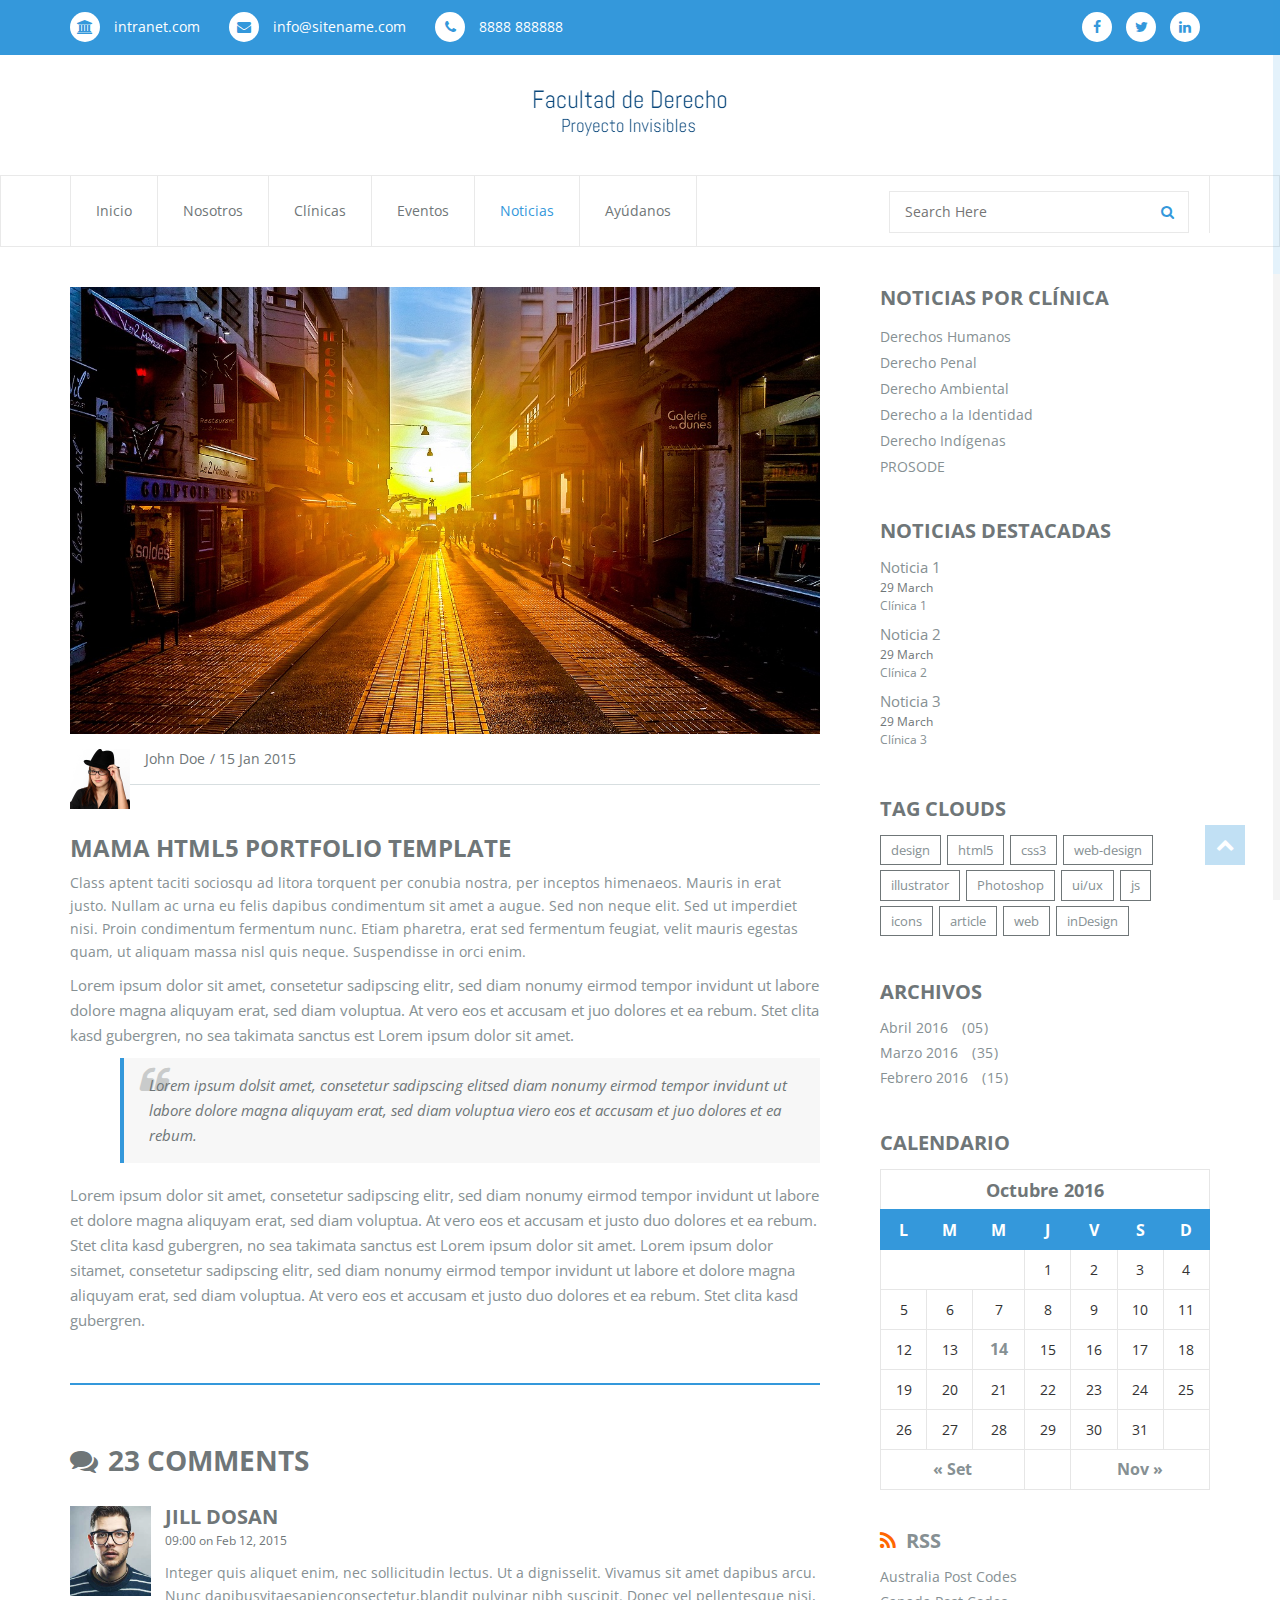
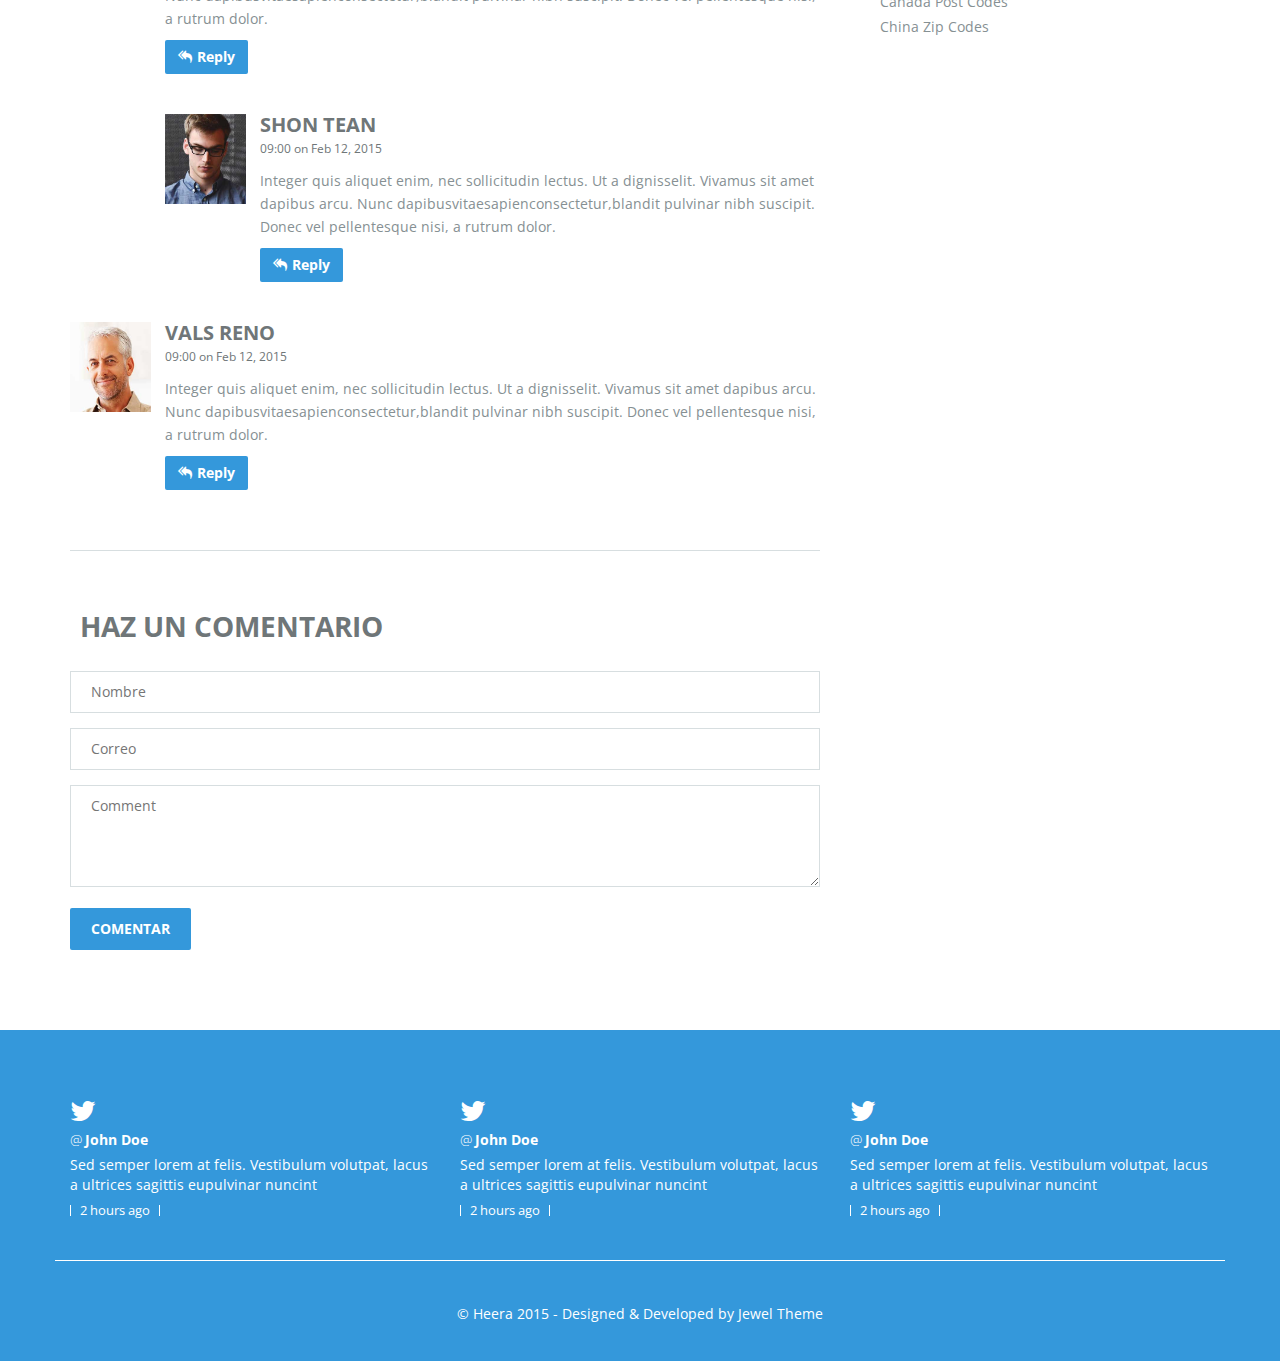
==== commit 0012c7ef: "blog-single.html modified" ====
--- a/blog-single.html
+++ b/blog-single.html
@@ -2,9 +2,9 @@
 <html lang="en">
 <head>
 	<meta charset="UTF-8">
-	<title>Heera HTML5 Template by Jewel Theme</title>
-
-	<meta name="description" content="Heera HTML5 Template by Jewel Theme" >
+	<title>Facultad de Derecho | Team Mystic</title>
+
+	<meta name="description" content="Invisibles PUCP" >
 
 	<meta name="author" content="Jewel Theme">
 
@@ -46,9 +46,9 @@
             <div class="col-sm-8 pull-left">
               <ul class="contact-list">
                 <li>
-                  <a class="site-name" href="#">
-                    <span class="top-icon"><i class="fa fa-link"></i></span>
-                    www.sitename.com
+                  <a class="site-name" id="login-a" href="#">
+                    <span class="top-icon"><i class="fa fa-university"></i></span>
+                    intranet.com
                   </a>
                 </li>
                 <li>
@@ -90,7 +90,7 @@
       <section id="site-banner" class="site-banner text-center">
         <div class="container">
           <div class="site-logo">
-            <a href="./"><img src="images/logo.png" alt="Site Logo"></a>
+            <a href="./"><img src="images/Logomakr_49Jpk3.png" alt="Site Logo"></a>
           </div><!-- /.site-logo -->
         </div><!-- /.container -->
       </section><!-- /#site-banner -->
@@ -106,17 +106,17 @@
                   <i class="fa fa-bars"></i>
                 </button>
                 <div class="menu-logo">
-                  <a href="./"><img src="images/logo.png" alt="menu Logo"></a>
+                  <a href="./"><img src="images/Logomakr_0EGj8T.png" alt="menu Logo"></a>
                 </div><!-- /.menu-logo -->
               </div>
               <nav id="menu" class="menu collapse navbar-collapse">
                 <ul id="headernavigation" class="menu-list nav navbar-nav">
-                  <li><a href="./">Home</a></li>
-                  <li><a href="#about">About</a></li>
-                  <li><a href="#portfolio">Projects</a></li>
-                  <li><a href="#services">Services</a></li>
-                  <li class="active"><a href="#latest-post">Blog</a></li>
-                  <li><a href="#contact">Contact</a></li>
+                  <li><a href="index.html">Inicio</a></li>
+                  <li><a href="#about">Nosotros</a></li>
+                  <li><a href="#portfolio">Clínicas</a></li>
+                  <li><a href="#services">Eventos</a></li>
+                  <li class="active"><a href="#latest-post">Noticias</a></li>
+                  <li><a href="#contact">Ayúdanos</a></li>
                 </ul><!-- /.menu-list -->
               </nav><!-- /.menu-list -->
             </div>
@@ -244,14 +244,14 @@
                       </div><!-- /.comments -->
 
                       <div id="leave-comment" class="clearfix leave-comment">
-                        <h3 class="title"><span class="title-icon ti-comment-alt"></span>Leave A Reply</h3>
+                        <h3 class="title"><span class="title-icon ti-comment-alt"></span>Haz un comentario</h3>
                         <div id="respond">
                           <form action="#" method="post" id="commentform" class="commentform">
-                            <input id="author" class="name" name="author" type="text" placeholder="Name*" value="" required>
-                            <input id="email" class="email" name="email" type="email" placeholder="Email*" value="" required>
-                            <input id="url" class="url" name="email" type="email" placeholder="Url*" value="" required>
+                            <input id="author" class="name" name="author" type="text" placeholder="Nombre" value="" required>
+                            <input id="email" class="email" name="email" type="email" placeholder="Correo" value="" required>
+                            <!--<input id="url" class="url" name="email" type="email" placeholder="Url*" value="" required>-->
                             <textarea id="comment" class="comment" name="comment" placeholder="Comment" rows="4" required></textarea>
-                            <button name="submit" class="submit-btn" type="submit" id="submit"><span class="ti-shift-right"></span>Submit</button>
+                            <button name="submit" class="submit-btn" type="submit" id="submit"><span class="ti-shift-right">    </span>Comentar</button>
                           </form><!-- /#commentform -->
                         </div><!-- /#respond -->
                       </div><!-- /#leave-comment -->
@@ -266,49 +266,48 @@
 
                   <aside class="widget widget_categories">
                     <h3 class="widget-title">
-                      Blog Categories
+                      Noticias por clínica
                     </h3><!-- /.widget-title -->
 
                     <ul class="category-list">
-                      <li><a href="#" >Web Design</a></li>
-                      <li><a href="#" >Graphic Design</a></li>
-                      <li><a href="#" >e-Commerce</a></li>
-                      <li><a href="#" >Flash Animation</a></li>
-                      <li><a href="#" >Wordpress Theme</a></li>
-                      <li><a href="#" >HTML5/CSS3</a></li>
-                      <li><a href="#" >Coding</a></li>
+                      <li><a href="#" >Derechos Humanos</a></li>
+                      <li><a href="#" >Derecho Penal</a></li>
+                      <li><a href="#" >Derecho Ambiental</a></li>
+                      <li><a href="#" >Derecho a la Identidad</a></li>
+                      <li><a href="#" >Derecho Indígenas</a></li>
+                      <li><a href="#" >PROSODE</a></li>          
                     </ul>
                   </aside><!-- /.widget -->
 
                   <aside class="widget widget_recent_entries">
                     <h3 class="widget-title">
-                      Popular Posts
+                      Noticias destacadas
                     </h3><!-- /.widget-title -->
                     <ul class="recent-post">
                       <li>
                         <div class="recent-post-details">
-                          <a class="post-title" href="#">Standard Blog Post Title</a><br>
+                          <a class="post-title" href="#">Noticia 1</a><br>
                           <div class="post-meta">
-                            <time datetime="2014-03-29">29 March</time> 
-                            <a href="#">Anthony Doe</a>
+                            <time datetime="2014-03-29">29 March<br></time> 
+                            <a href="#">Clínica 1</a>
                           </div><!-- /.post-meta -->
                         </div><!-- /.recent-post-details -->
                       </li>
                       <li>
                         <div class="recent-post-details">
-                          <a class="post-title" href="#">Standard Blog Post Title</a><br>
+                          <a class="post-title" href="#">Noticia 2</a><br>
                           <div class="post-meta">
-                            <time datetime="2014-03-29">29 March</time> 
-                            <a href="#">Anthony Doe</a>
+                            <time datetime="2014-03-29">29 March<br></time> 
+                            <a href="#">Clínica 2</a>
                           </div><!-- /.post-meta -->
                         </div><!-- /.recent-post-details -->
                       </li>
                       <li>
                         <div class="recent-post-details">
-                          <a class="post-title" href="#">Standard Blog Post Title</a><br>
+                          <a class="post-title" href="#">Noticia 3</a><br>
                           <div class="post-meta">
-                            <time datetime="2014-03-29">29 March</time> 
-                            <a href="#">Anthony Doe</a>
+                            <time datetime="2014-03-29">29 March<br></time> 
+                            <a href="#">Clínica 3</a>
                           </div><!-- /.post-meta -->
                         </div><!-- /.recent-post-details -->
                       </li>
@@ -337,37 +336,37 @@
 
                   <aside class="widget widget_archive">
                     <h3 class="widget-title">
-                      Archives
+                      Archivos
                     </h3><!-- /.widget-title -->
                     <ul class="archive-list">
-                      <li><a href="#">April 2015 <span class="count">05</span></a> </li>
-                      <li><a href="#">March 2015 <span class="count">35</span></a> </li>
-                      <li><a href="#">February 2015 <span class="count">15</span></a> </li>
+                      <li><a href="#">Abril 2016 <span class="count">05</span></a> </li>
+                      <li><a href="#">Marzo 2016 <span class="count">35</span></a> </li>
+                      <li><a href="#">Febrero 2016 <span class="count">15</span></a> </li>
                     </ul>
                   </aside><!-- /.widget -->
 
                   <aside class="widget widget_calendar">
-                    <h3 class="widget-title">Calendar</h3>
+                    <h3 class="widget-title">Calendario</h3>
                     <div id="calendar_wrap" class="calendar_wrap">
                       <table id="wp-calendar" class="wp-calenda">
-                        <caption>March 2015</caption>
+                        <caption>Octubre 2016</caption>
                         <thead>
                           <tr>
-                            <th scope="col" title="Monday">M</th>
-                            <th scope="col" title="Tuesday">T</th>
-                            <th scope="col" title="Wednesday">W</th>
-                            <th scope="col" title="Thursday">T</th>
-                            <th scope="col" title="Friday">F</th>
-                            <th scope="col" title="Saturday">S</th>
-                            <th scope="col" title="Sunday">S</th>
+                            <th scope="col" title="Lunes">L</th>
+                            <th scope="col" title="Martes">M</th>
+                            <th scope="col" title="Miercoles">M</th>
+                            <th scope="col" title="Jueves">J</th>
+                            <th scope="col" title="Viernes">V</th>
+                            <th scope="col" title="Sabado">S</th>
+                            <th scope="col" title="Domingo">D</th>
                           </tr>
                         </thead>
 
                         <tfoot>
                           <tr>
-                            <td colspan="3" id="prev"><a href="#">« Feb</a></td>
+                            <td colspan="3" id="prev"><a href="#">« Set</a></td>
                             <td class="pad">&nbsp;</td>
-                            <td colspan="3" id="next"><a href="#">Apr »</a></td>
+                            <td colspan="3" id="next"><a href="#">Nov »</a></td>
                           </tr>
                         </tfoot>
 
--- a/assets/css/style.css
+++ b/assets/css/style.css
@@ -1167,6 +1167,4 @@
 }
 .copyright {
 	line-height: 95px;
-}
-
-
+}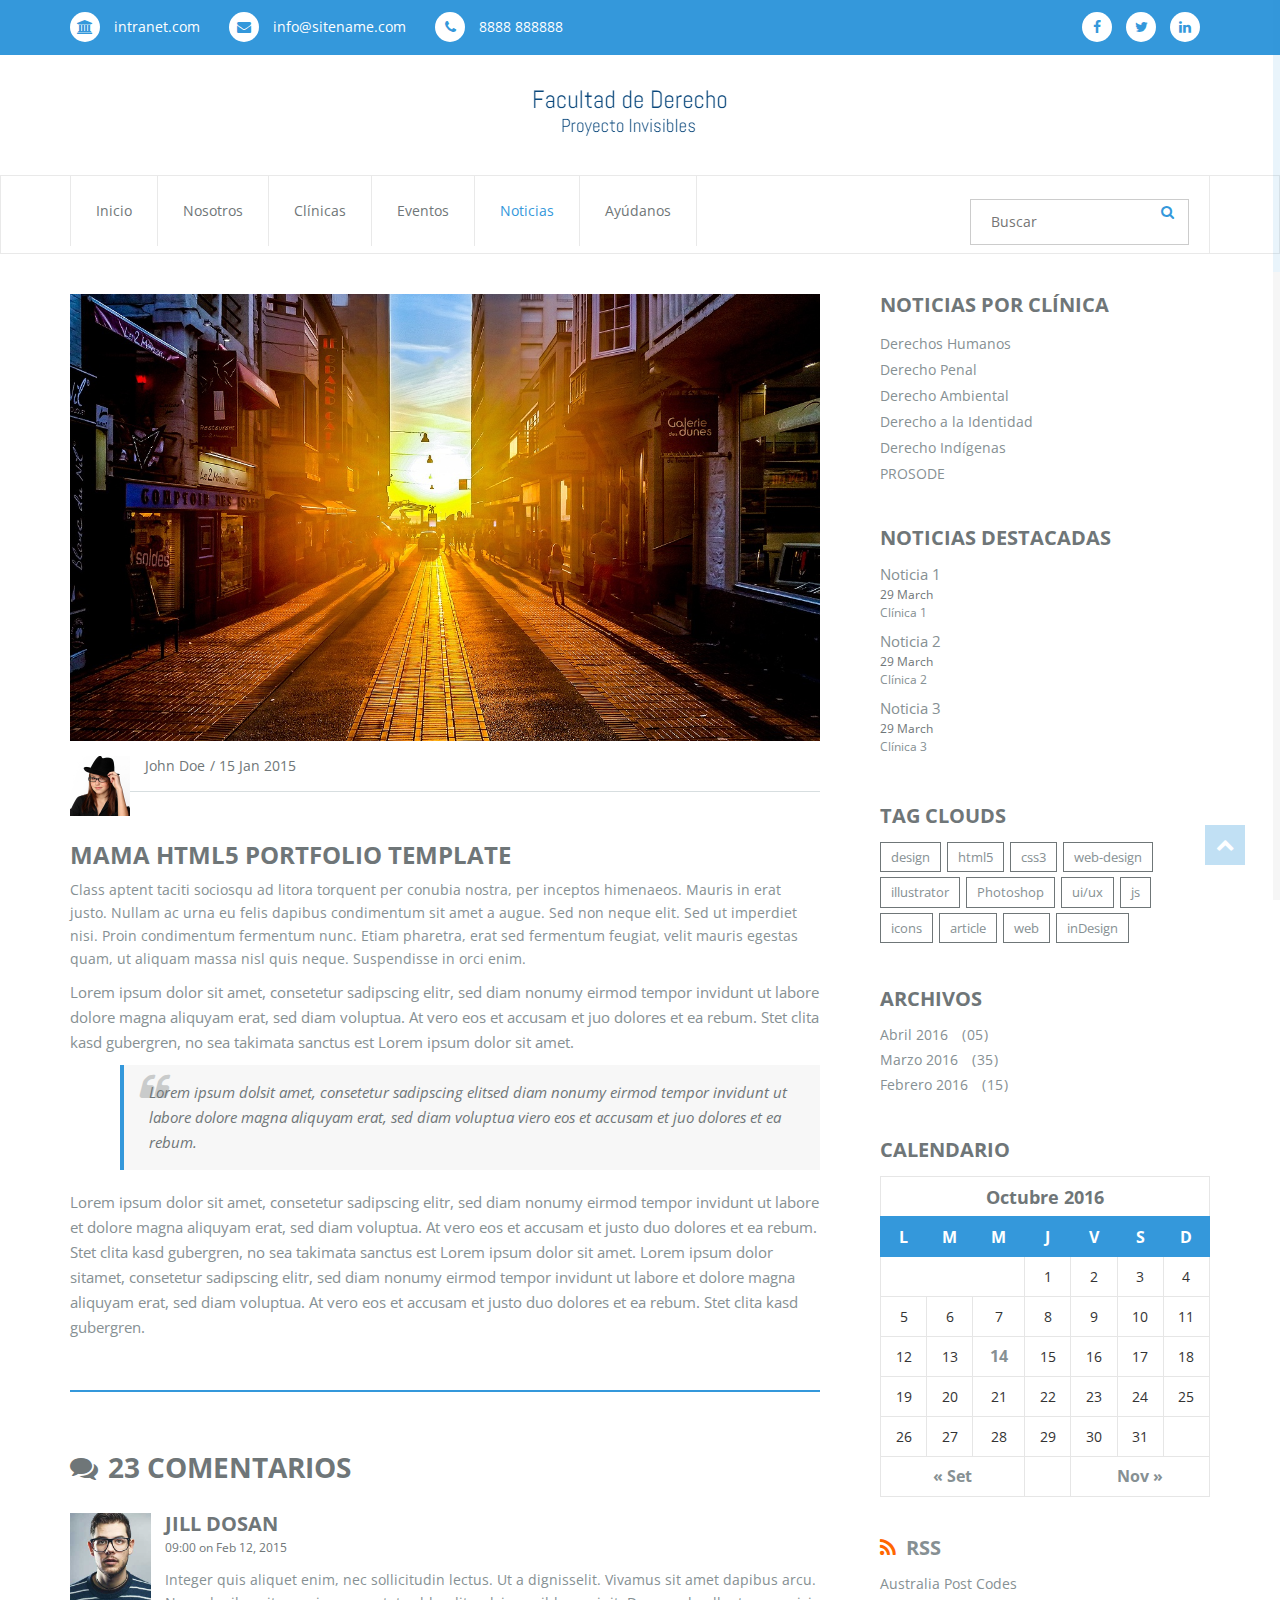
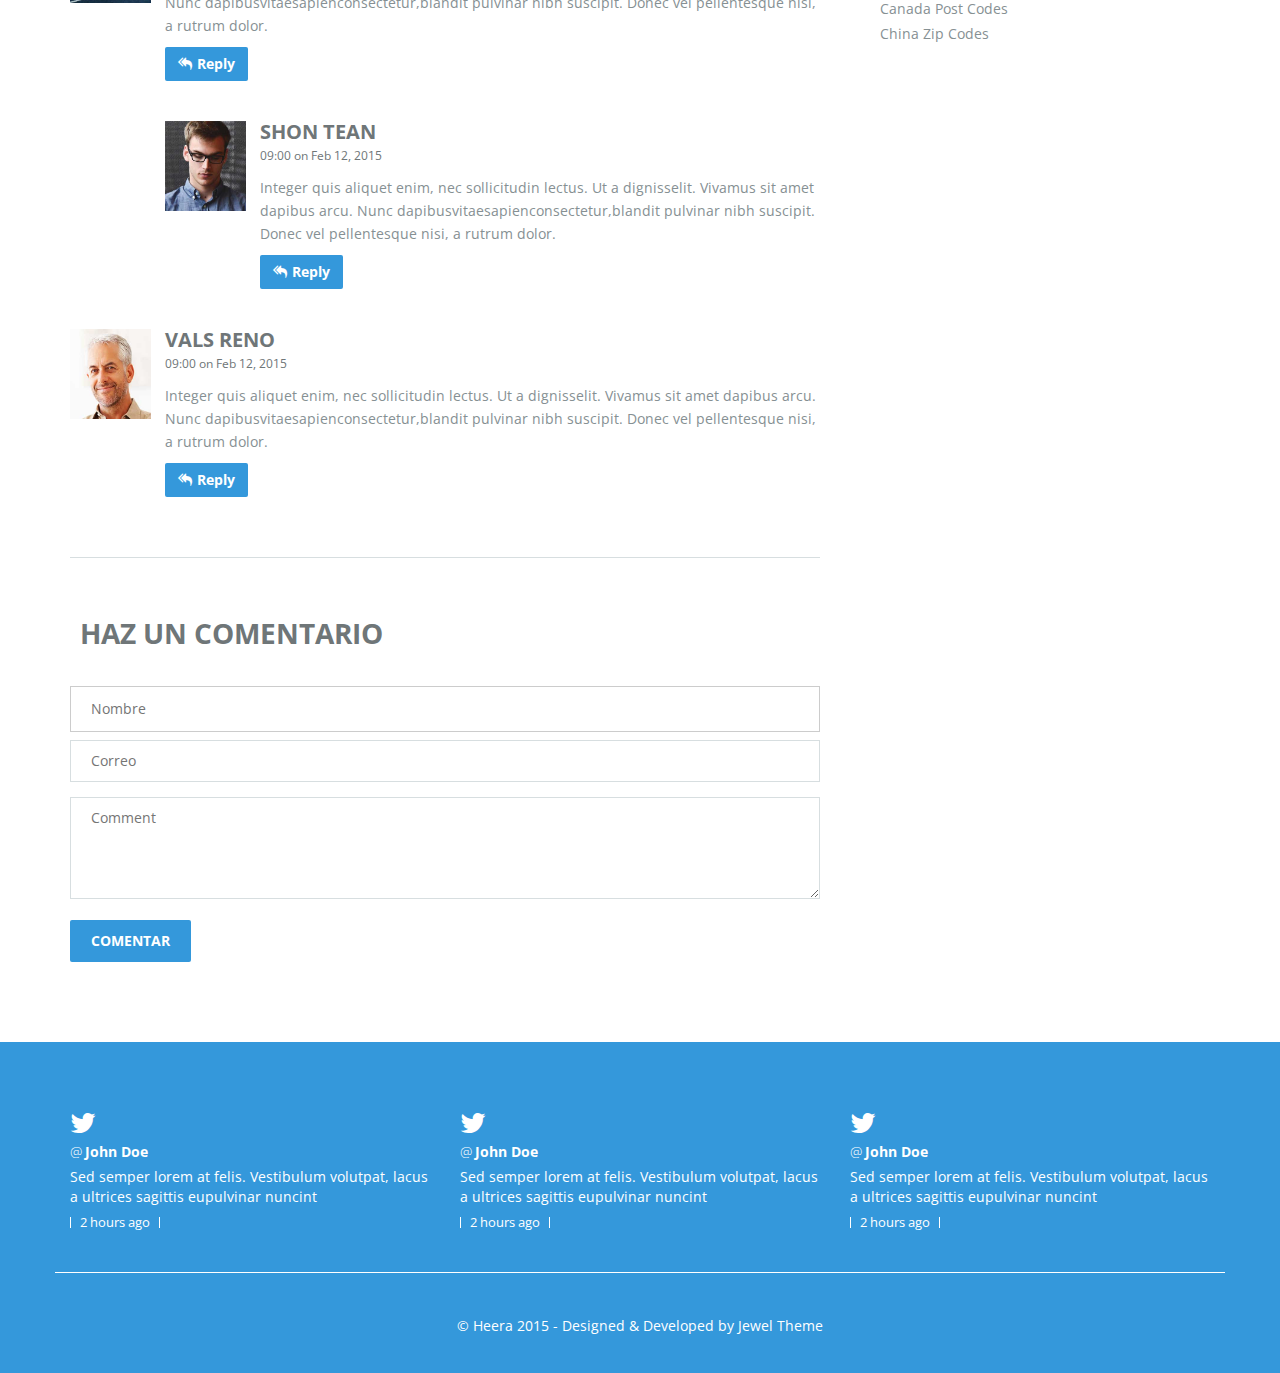
==== commit e3ea85da: "js files created" ====
--- a/blog-single.html
+++ b/blog-single.html
@@ -28,7 +28,35 @@
 
 	<!-- Import Custom Responsive Styles -->
 	<link href="assets/css/responsive.css" rel="stylesheet">
-
+    
+    <!-- Include modernizr-2.8.3.min.js -->
+<script src="assets/js/modernizr-2.8.3.min.js"></script>
+
+<!-- Include jquery.min.js plugin -->
+<script src="assets/js/jquery-2.1.0.min.js"></script>
+
+<!-- Include magnific-popup.min.js -->
+<script src="assets/js/jquery.magnific-popup.min.js"></script>
+
+<!-- Google Maps Script -->
+<script src="https://maps.google.com/maps/api/js?key=AIzaSyD3KeCSx_DkjZtExbNPKIgR0WUN5eWlGlw"></script>
+
+<!-- Gmap3.js For Static Maps -->
+<script src="assets/js/gmap3.js"></script>
+
+<!-- Javascript Plugins  -->
+<script src="assets/js/plugins.js"></script>
+
+<!-- Custom Functions  -->
+<script src="assets/js/functions.js"></script>
+
+<script src="assets/js/wow.min.js"></script>
+
+<script type="text/javascript" src="assets/js/jquery.ajaxchimp.min.js"></script>
+        
+<script type="text/javascript" src="assets/js/login-pop-up.js"></script>
+    
+    <link href="assets/css/login-pop-up.css" rel="stylesheet">
 	
 	<!--[if IE]>
   		<script src="http://html5shiv.googlecode.com/svn/trunk/html5.js"></script>
@@ -124,7 +152,7 @@
             <div class="col-sm-5">
               <div class="menu-search pull-right">
                 <form role="search" class="search-form" action="#" method="get">
-                  <input class="search-field" type="text" name="s" id="s" placeholder="Search Here" required>
+                  <input class="search-field" type="text" name="s" id="s" placeholder="Buscar" required>
                   <button class="btn search-btn" type="submit"><i class="fa fa-search"></i></button>
                 </form><!-- /.search-form -->
               </div><!-- /.menu-search -->
@@ -182,7 +210,7 @@
 
                   <div id="comments" class="comments">
                     <div class="comments-area">
-                      <h3 class="comment-title"><span class="title-icon"><i class='fa fa-comments'></i></span>23 Comments</h3>
+                      <h3 class="comment-title"><span class="title-icon"><i class='fa fa-comments'></i></span>23 Comentarios</h3>
                       <div class="comments-details">
                         <ul class="comment-list">
                           <li class="parent">
@@ -466,22 +494,44 @@
             <i class="fa fa-chevron-up"></i>    
           </span>
         </div><!-- /#scroll-to-top -->
-
-
-
-        <!-- Include modernizr-2.8.3.min.js -->
-        <script src="assets/js/modernizr-2.8.3.min.js"></script>
-
-        <!-- Include jquery.min.js plugin -->
-        <script src="assets/js/jquery-2.1.0.min.js"></script>
-
-        <!-- Javascript Plugins  -->
-        <script src="assets/js/plugins.js"></script>
-
-        <!-- Custom Functions  -->
-        <script src="assets/js/functions.js"></script>
-
-        <script src="assets/js/wow.min.js"></script>
+        
+        <!-- Pop Up Login form -->
+<!-- The Modal -->
+<div id="id01" class="modal-login">
+  <!-- Modal Content -->
+  <form class="modal-content-login animate-login">
+      <span onclick="document.getElementById('id01').style.display='none'" class="close-login" title="Close window">&times;
+      </span>
+    <div class="imgcontainer">
+      <img src="images/img_avatar2.png" alt="Avatar" class="avatar">
+    </div>
+
+    <div class="container-login">
+      <label><b>Usuario</b></label>
+      <input type="text" class="input" placeholder="Nombre de usuario" name="uname" required>
+
+      <label><b>Contraseña</b></label>
+      <input type="password" class="input" placeholder="Contraseña" name="psw" required>
+        
+        <label>Recuérdame     <input id="remember-me" type="checkbox" checked="checked"> </label>
+
+      <div id="login-btn" class="service-items" style="margin-bottom: 10px">
+                 <a class="btn" href="#">                  
+                  <span class="btn-icon"><i class="fa fa-arrow-circle-right"></i></span>
+                  Ingresar
+                  </a> 
+                    <a class="btn" href="#">                  
+                  <span class="btn-icon"><i class="fa fa-times-circle"></i></span>
+                  Cancelar
+                  </a>            
+              </div>      
+    </div>
+
+    <div class="container-login" style="background-color:#f1f1f1">         
+      <span class="psw">Forgot <a href="#">password?</a></span>
+    </div>
+  </form>
+</div>
 
       </body>
       </html>
--- a/assets/css/style.css
+++ b/assets/css/style.css
@@ -51,7 +51,7 @@
 body {
 	font-family: 'Open Sans', Sans-serif;
 	font-size: 16px;
-	overflow: hidden;
+	overflow: auto;
 
 	-webkit-font-smoothing: antialiased;
 	-moz-font-smoothing: antialiased;
@@ -707,16 +707,6 @@
   margin-top: -1px;
   margin-left: 10px;
 }
-
-
-
-
-
-
-
-
-
-
 
 /* Contact Section */
 .map-container img{
@@ -1167,4 +1157,12 @@
 }
 .copyright {
 	line-height: 95px;
+}
+
+#intranet{
+    display: none;
+}
+
+#cursor{
+    cursor: auto;
 }--- a/assets/css/responsive.css
+++ b/assets/css/responsive.css
@@ -662,6 +662,9 @@
 	.top-contact {
 		display: none;
 	}
+    #intranet{
+        display: block;
+    }
 	.site-banner {
 		height: 80px;
 	}
@@ -758,6 +761,9 @@
 	.top-contact {
 		display: none;
 	}
+    #intranet{
+        display: block;
+    }
 	.site-banner {
 		height: 80px;
 	}
@@ -858,6 +864,9 @@
 	.top-contact {
 		display: none;
 	}
+    #intranet{
+        display: block;
+    }
 	.site-banner {
 		height: 80px;
 	}
@@ -978,6 +987,11 @@
 	.top-contact {
 		display: none;
 	}
+    
+    #intranet{
+        display: block;
+    }
+    
 	.site-banner {
 		height: 80px;
 	}
--- a/assets/css/login-pop-up.css
+++ b/assets/css/login-pop-up.css
@@ -0,0 +1,151 @@
+/* Full-width input fields */
+input[type=text], input[type=password] {
+    width: 100%;
+    padding: 12px 20px;
+    margin: 8px 0;
+    display: inline-block;
+    border: 1px solid #ccc;
+    box-sizing: border-box;
+}
+
+.input:focus {
+    outline: none !important;
+    border:1px solid #3498db;
+    box-shadow: 0 0 10px #719ECE;
+}
+
+label {
+  display: block;
+  padding-left: 15px;
+  text-indent: -15px;    
+}
+
+#remember-me{
+  width: 13px;
+  height: 13px;
+  padding: 0;
+  margin:0;
+  vertical-align: middle;
+  position: relative;
+  top: -1px;
+  *overflow: hidden;
+}
+
+#login-btn{
+    text-align: center;
+}
+
+#login-btn a{
+    display: inline-block;
+}
+/* Set a style for all buttons 
+button{
+    background-color: #4CAF50;
+    color: white;
+    padding: 14px 20px;
+    margin: 8px 0;
+    border: none;
+    cursor: pointer;
+    width: 100%;
+}*/
+
+/* Extra styles for the cancel button */
+.cancelbtn {
+    width: auto;
+    padding: 10px 18px;
+    color: white;
+    margin: 8px 0;
+    border: none;
+    cursor: pointer;
+    background-color: #f44336;
+}
+
+/* Center the image and position the close button */
+.imgcontainer {
+    text-align: center;
+    margin: 24px 0 12px 0;
+    position: relative;
+}
+
+img.avatar {
+    width: 20%;
+    border-radius: 50%;
+}
+
+.container-login {
+    padding: 20px;
+}
+
+span.psw {
+    float: right;
+    bottom: 0;
+    padding-bottom: 5px;
+}
+
+/* The Modal (background) */
+.modal-login {
+    display: none; /* Hidden by default */
+    position: fixed; /* Stay in place */
+    z-index: 1; /* Sit on top */
+    left: 0;
+    top: 0;
+    width: 100%; /* Full width */
+    height: 100%; /* Full height */
+    overflow: auto; /* Enable scroll if needed */
+    background-color: rgb(0,0,0); /* Fallback color */
+    background-color: rgba(0,0,0,0.4); /* Black w/ opacity */
+    padding-top: 60px;
+}
+
+/* Modal Content/Box */
+.modal-content-login {
+    position: relative;
+    background-color: #fefefe;
+    margin: 5% auto 15% auto; /* 5% from the top, 15% from the bottom and centered */
+    border: 1px solid #888;
+    width: 50%; /* Could be more or less, depending on screen size */
+}
+
+/* The Close Button (x) */
+.close-login {
+    position: absolute;
+    right: 0px;
+    top: -10px;
+    
+    color: #000;
+    font-size: 35px;
+    font-weight: bold;
+}
+
+.close-login:hover,
+.close-login:focus {
+    color: red;
+    cursor: pointer;
+}
+
+/* Add Zoom Animation */
+.animate-login {
+    -webkit-animation: animatezoom 0.6s;
+    animation: animatezoom 0.6s
+}
+
+@-webkit-keyframes animatezoom {
+    from {-webkit-transform: scale(0)}
+    to {-webkit-transform: scale(1)}
+}
+    
+@keyframes animatezoom {
+    from {transform: scale(0)}
+    to {transform: scale(1)}
+}
+
+/* Change styles for span and cancel button on extra small screens */
+@media screen and (max-width: 300px) {
+    span.psw {
+       display: block;
+       float: none;
+    }
+    .cancelbtn {
+       width: 100%;
+    }
+}